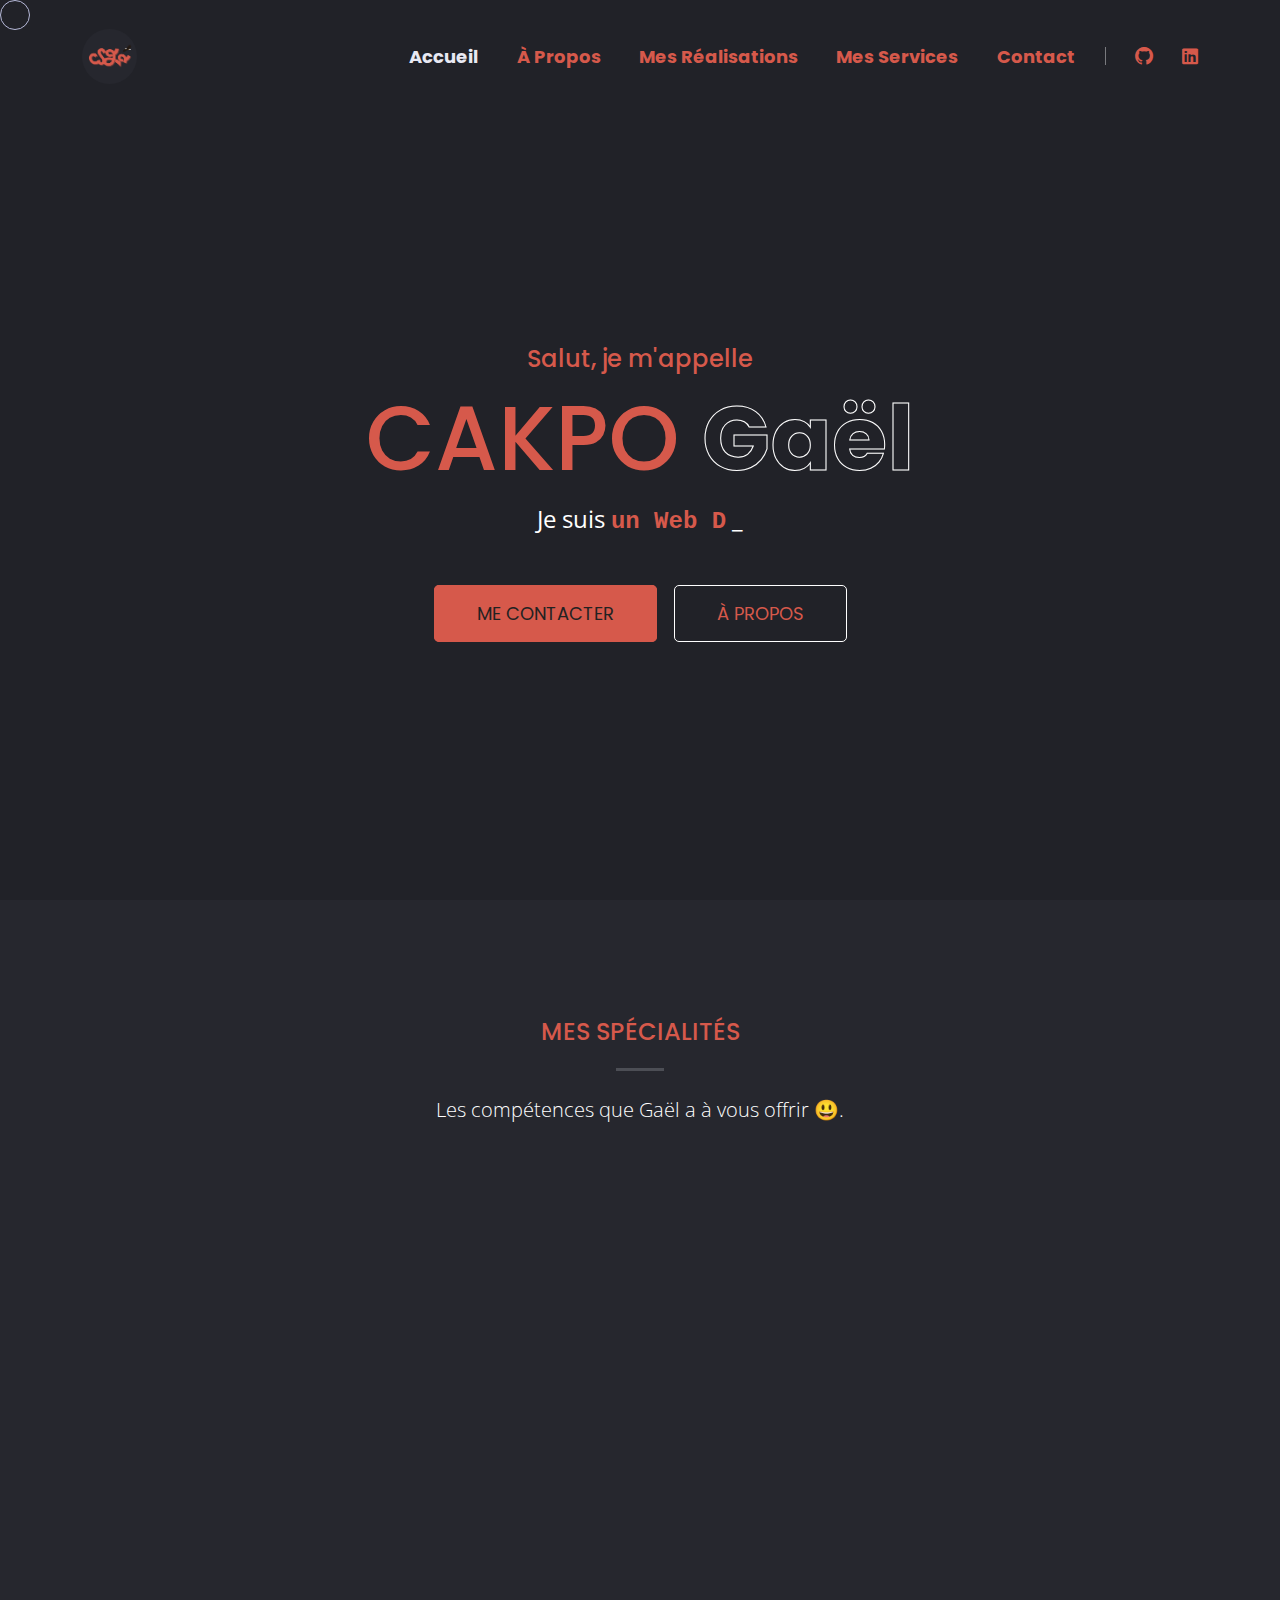
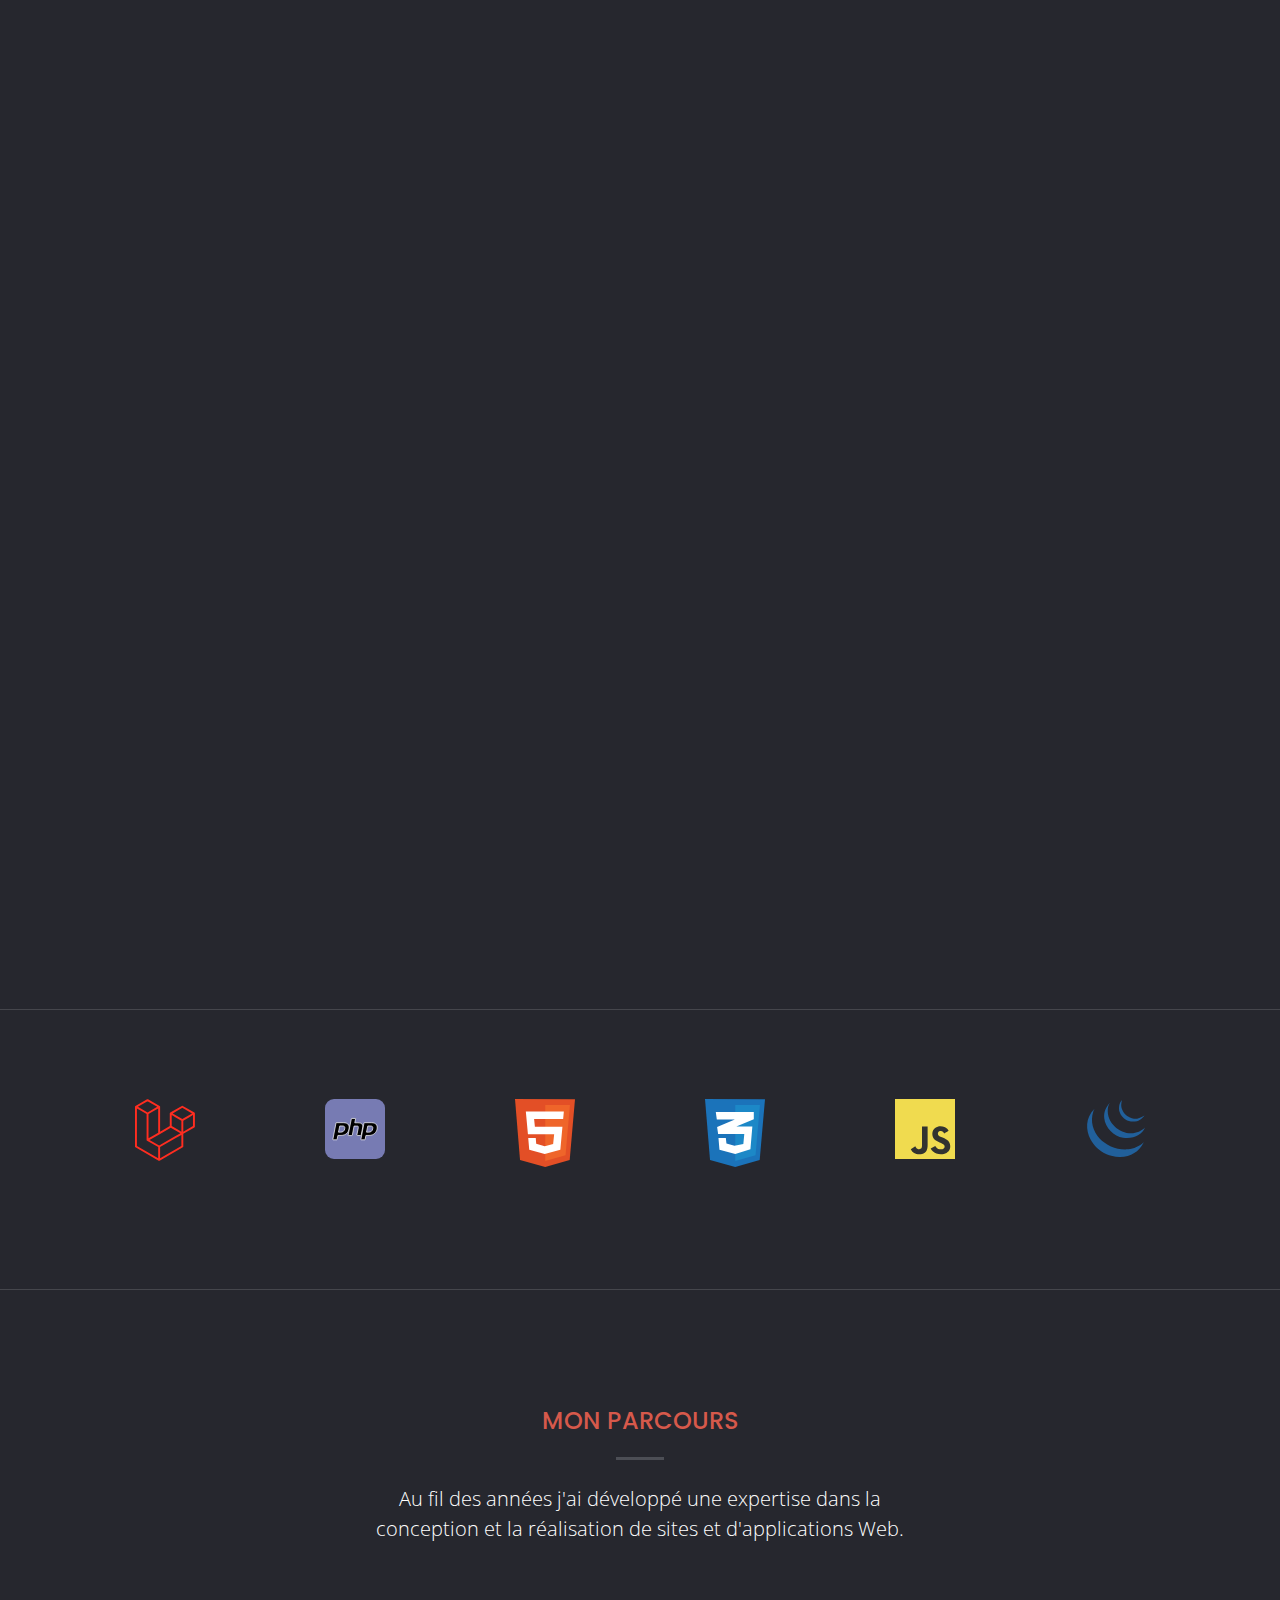
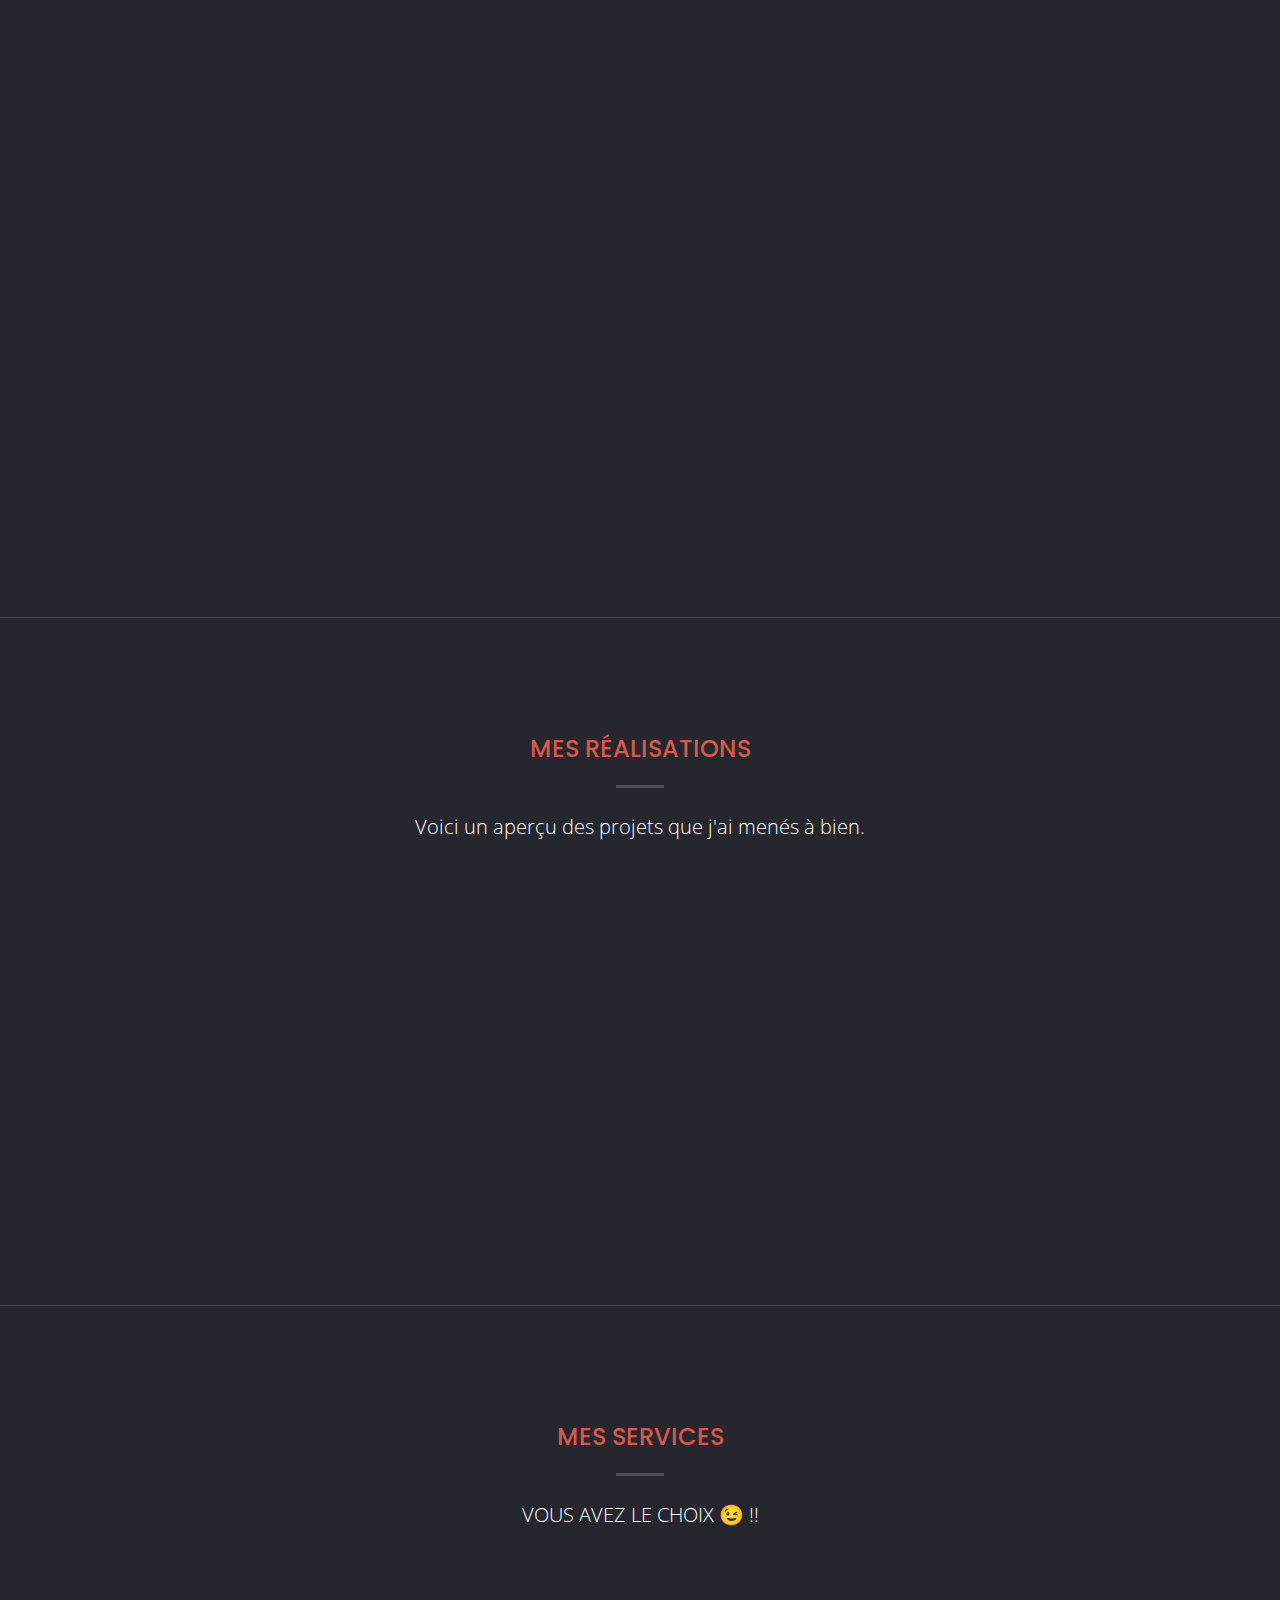
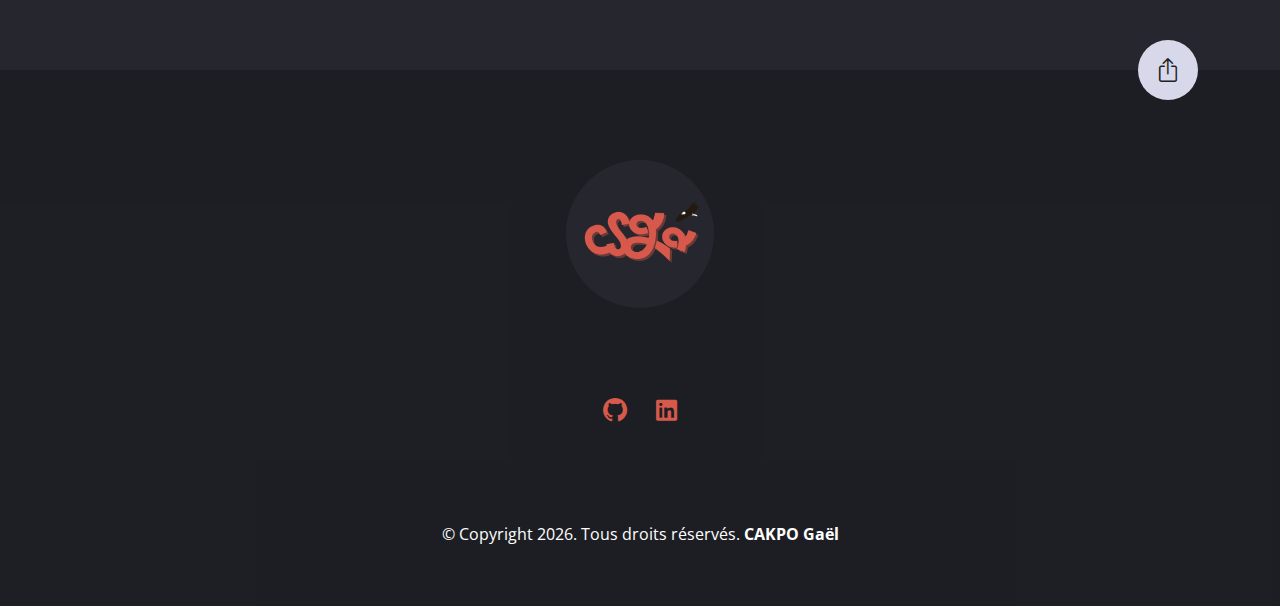
==== index.html @ f098b28a "maj index" ====
<!DOCTYPE html>
<html lang="fr">

<head>
	<!-- Meta -->
	<meta charset="utf-8">
	<meta name="viewport" content="width=device-width, initial-scale=1">
	<meta name="description" content=" Découvrez le portfolio de Cakpo Gael, développeur web passionné et
	    expérimenté. Explorez mes projets, compétences et solutions en développement web. ">
	<meta name="keywords" content=" développeur web Bénin, portfolio, projets web, compétences en développement,
	    Cakpo Gael, HTML, CSS, JavaScript, PHP, Laravel, développement web, développement
	    backend, solutions web">
	<!--   *******  og ******** -->
	<meta property=" og:title" content="Portfolio de Cakpo Gael - Développeur Web et Entrepreneur" />
	<meta property="og:description"
		content="Découvrez le portfolio de Cakpo Gael, développeur web passionné et expérimenté. Explorez mes projets, compétences et expériences pour voir 
		comment je peux apporter des solutions créatives et efficaces à vos besoins en développement web." />
	<meta property="og:image" content="/assets/img/mypicture/marius.png" />
	<meta property="og:type" content="website" />
	<meta property="og:site_name" content="CAKPO Gaël Portfolio" />
	<meta property="og:url" content="/" />
	<meta property="og:image:width" content="1200" />
	<meta property="og:image:height" content="630" />
	<meta property="og:image:alt" content="Portfolio de Cakpo Gael - Développeur Web" />
	<meta property="og:locale" content="fr-FR" />
	<!--   ******* end og ******** -->
	<!-- Favicon -->
	<link rel="shortcut icon" href="image/favicon1.png" type="image/x-icon">
	<link rel="icon" href="image/favicon1.ico" type="image/x-icon">

	<!-- Icons -->
	<link rel="stylesheet" type="text/css" href="css/pe-icon-7-stroke.css">
	<link rel="stylesheet" type="text/css" href="css/pe-helper.css">
	<link rel="stylesheet" href="css/bootstrap-icons.css">
	<link rel="stylesheet" type="text/css" href="css/all.min.css">

	<!-- Fonts -->
	<link rel="preconnect" href="https://fonts.googleapis.com/">
	<link rel="preconnect" href="https://fonts.gstatic.com/" crossorigin>
	<link
		href="https://fonts.googleapis.com/css2?family=Open+Sans:ital,wght@0,400;0,700;1,400;1,700&amp;family=Poppins:wght@700;900&amp;display=swap"
		rel="stylesheet">

	<!-- CSS -->
	<link href="css/bootstrap.min.css" rel="stylesheet">
	<link rel="stylesheet" href="css/swiper-bundle.min.css">
	<link rel="stylesheet" href="css/leaflet.css">
	<link rel="stylesheet" href="css/aos.css">
	<link rel="stylesheet" type="text/css" href="css/style.css">

	<title>CAKPO Gael | Personal Portfolio </title>
</head>

<body data-bs-spy="scroll" data-bs-target="#site-navbar" class="home-minimal dark-mode">

	<!-- PRE LOADER -->
	<div class="preloader js-preloader flex-center">
		<div class="dots">
			<div class="dot"></div>
			<div class="dot"></div>
			<div class="dot"></div>
		</div>
	</div>

	<!-- SITE HEADER -->
	<header class="site-header" id="site-header">
		<nav class="navbar navbar-expand-xl" id="site-navbar">
			<div class="container">
				<a class="navbar-brand" href="index.html"><img class="img-fluid rounded-circle" width="55px" height="55px" src="image/CS GA.png"
						alt="logo"></a>
				<button class="navbar-toggler" type="button" data-bs-toggle="collapse"
					data-bs-target="#navbarSupportedContent" aria-controls="navbarSupportedContent"
					aria-expanded="false" aria-label="Toggle navigation">
					<span class="navbar-toggler-icon"><i class="bi bi-list"></i></span>
				</button>
				<div class="collapse navbar-collapse" id="navbarSupportedContent">
					<ul class="navbar-nav ms-auto mb-lg-0">
						<li class="nav-item">
							<a class="nav-link active" aria-current="page" href="#site-header">Accueil</a>
						</li>
						<li class="nav-item">
							<a class="nav-link" href="#about-section">À propos</a>
						</li>
						<li class="nav-item">
							<a class="nav-link" href="#portfolio-section">Mes Réalisations</a>
						</li>
						<li class="nav-item">
							<a class="nav-link" href="#service-section">Mes Services</a>
						</li>
						<li class="nav-item">
							<a class="nav-link" href="#contact-section">Contact</a>
						</li>
					</ul> <!-- .navbar-nav -->
					<ul class="nav-social list-inline">
						<li class="list-inline-item"><a href="https://github.com/kinglogz130400"><i class="bi bi-github"></i></a></li> 
						<li class="list-inline-item"><a href="https://www.linkedin.com/in/gael-cakpo"><i class="fab fa-linkedin"></i></a></li>
					</ul> <!-- .hero-social -->
				</div> <!-- .collapse -->
			</div> <!-- .container -->
		</nav> <!-- .navbar -->

	</header> <!-- .site-header -->

	<!-- HERO AREA -->
	<section class="hero-area" id="hero-area">
		<div class="container">
			<div class="hero-content d-flex justify-content-center">
				<div class="row d-flex align-items-center justify-content-center">

					<div class="col-xl-10 content-block">
						<h1 class="hero-head"><small>Salut, je m'appelle</small>CAKPO <strong>Gaël</strong></h1>
						<p>
							Je suis
							<span class="typer font-monospace" id="main" data-words="un Web Developpeur polyvalent, axé Backend"
								data-delay="100" data-deleteDelay="1000"></span>
							<span class="cursor" data-owner="main"></span>
						</p>
						<div class="link-group">
							<a class="btn-main" href="#contact-section">Me contacter</a>
							<a class="btn-ghost" href="#about-section">À propos</a>
						</div> <!-- .link-group -->
					</div> <!-- .content-block -->

				</div> <!-- .row -->
			</div> <!-- .hero-content -->
		</div> <!-- .container -->
	</section> <!-- .hero-area -->

	<!-- INTRO SECTION -->
	<section class="intro-section section-block">
		<div class="container">
			<div class="section-title">
				<h2>Mes spécialités</h2>
				<p class="lead">
					Les compétences que Gaël a à vous offrir 😃.
				</p>
			</div><!-- .section-title -->
			<div class="row">
				<div class="col-xl-4 col-lg-6" data-aos="fade-up">
					<div class="item-wrapper">
						<div class="icon-box"> <i class="fab fa-php"></i> <i class="fab fa-laravel"></i></div>
						<div class="content-wrapper">

							<p>
								Je possède une expertise dans la mise en place d'API REST
								 et d'autres fonctionnalités back-end essentielles,
								  garantissant une performance optimale et une intégration 
								  harmonieuse.
							</p>
						</div> <!-- .content-wrapper -->
					</div> <!-- .item-wrapper -->
				</div>
				<div class="col-xl-4 col-lg-6" data-aos="fade-up" data-aos-delay="300" data-aos-duration="1200">
					<div class="item-wrapper">
						<div class="icon-box"><i class="fab fa-html5"></i> <i class="fab fa-css3"></i> </div>
						<div class="content-wrapper">
							<p>
								Je conçois et intègre des interfaces utilisateur de qualité, 
								assurant une expérience visuelle exceptionnelle pour chaque projet.
							</p>
						</div> <!-- .content-wrapper -->
					</div> <!-- .item-wrapper -->
				</div>
				<div class="col-xl-4 col-lg-6" data-aos="fade-up" data-aos-delay="600" data-aos-duration="1200">
					<div class="item-wrapper">
						<div class="icon-box"><i class="bi bi-code-slash"></i><i
							class="pe-7s-science"></i></div>
						<div class="content-wrapper">
							<p>
								Grâce à ma maîtrise de la Merise et l'élaboration de diagrammes UML, je conçois des modèles précis
								  adaptés aux exigences métiers et techniques.
							</p>
						</div> <!-- .content-wrapper -->
					</div> <!-- .item-wrapper -->
				</div>
			</div> <!-- .row -->
		</div> <!-- .container -->

	</section> <!-- .intro-section -->


	<!-- ABOUT SECTION -->
	<section class="about-section section-block section-sep" id="about-section" data-aos="fade-up">
		<div class="container">
			<div class="row">
				<div class="col-xl-6 image-block" data-aos="fade-right" data-aos-delay="200" data-aos-duration="2000">
					<div class="img-wrapper about-img-wrap" data-tilt data-tilt-max="10">
						<img class="about-img-1 img-fluid" src="image/about-image-2.png"  alt="about image">
					</div>
				</div>
				<div class="col-xl-6 content-block" data-aos="fade-right" data-aos-delay="400" data-aos-duration="2000">
					<h2><span>Sur moi</span>Développeur Web Fullstack axé Back-end </h2>
					<p>
						Je m'appelle <strong> CAKPO Salomon Gaël Adechina </strong> , développeur <strong>Web Fullstack</strong> âgé de 24 ans avec une spécialisation en
						 backend. Je suis plongé dans l'univers du développement depuis 2019. De nationalité
						  béninoise, j'ai de solides bases en développement web et maîtrise la réalisation 
						  de sites et d'applications web, de la conception jusqu'à la mise en production.  
					</p>
					<p>
						En 2021, je me suis lancé dans l'autodidaxie et la recherche indépendante tout
						    en poursuivant des études professionnalisantes. En 2022, j'ai brillamment obtenu ma 
							<strong>licence professionnelle en Réseau et Génie logiciel</strong> et réussi l'examen du diplôme 
							de licence nationale.
					</p>
					<div class="personal-details row">
					</div> <!-- .personal-details -->
					<a class="btn-main" href="cv/nouveau CV 2024 - détailler.pdf" download=""> Mon CV 📃</a>
				</div>
			</div> <!-- .row -->
		</div> <!-- .container -->
	</section> <!-- .about-section -->

		<!-- LOGO SECTION -->
		<section class="partner-section section-sep" id="partner-section">
			<div class="container">
	
				<div class="section-title dark visually-hidden">
					<h2>Technologie</h2>
				</div><!-- .section-title -->
	
				<div class="partnerCarousel">
					<div class="swiper-wrapper">
						<div class="swiper-slide">
							<div class="image-wrapper">
								<img src="image/partner/laravel.svg" width="60px" alt="logo 01">
							</div> <!-- .image-wrapper -->
						</div><!-- .swiper-slide -->
						<div class="swiper-slide">
							<div class="image-wrapper">
								<img src="image/partner/php.svg" width="60px" alt="logo 02">
							</div> <!-- .image-wrapper -->
						</div><!-- .swiper-slide -->
						<div class="swiper-slide">
							<div class="image-wrapper">
								<img src="image/partner/html.svg" width="60px" alt="logo 03">
							</div> <!-- .image-wrapper -->
						</div><!-- .swiper-slide -->
						<div class="swiper-slide">
							<div class="image-wrapper">
								<img src="image/partner/css.svg" width="60px" alt="logo 04">
							</div> <!-- .image-wrapper -->
						</div><!-- .swiper-slide -->
						<div class="swiper-slide">
							<div class="image-wrapper">
								<img src="image/partner/javascript.svg" width="60px" alt="logo 05">
							</div> <!-- .image-wrapper -->
						</div><!-- .swiper-slide -->
						<div class="swiper-slide">
							<div class="image-wrapper">
								<img src="image/partner/jquery.svg" width="60px" alt="logo 06">
							</div> <!-- .image-wrapper -->
						</div><!-- .swiper-slide -->
						<div class="swiper-slide">
							<div class="image-wrapper">
								<img src="image/partner/react.svg" width="60px" alt="logo 07">
							</div> <!-- .image-wrapper -->
						</div><!-- .swiper-slide -->
						<div class="swiper-slide">
							<div class="image-wrapper">
								<img src="image/partner/vitejs.svg" width="60px" alt="logo 14">
							</div> <!-- .image-wrapper -->
						</div><!-- .swiper-slide -->
						<div class="swiper-slide">
							<div class="image-wrapper">
								<img src="image/partner/npm.svg" width="60px" alt="logo 08">
							</div> <!-- .image-wrapper -->
						</div><!-- .swiper-slide -->
						<div class="swiper-slide">
							<div class="image-wrapper">
								<img src="image/partner/sass.svg" width="60px" alt="logo 09">
							</div> <!-- .image-wrapper -->
						</div><!-- .swiper-slide -->
						<div class="swiper-slide">
							<div class="image-wrapper">
								<img src="image/partner/mysql.svg" width="100px" alt="logo 10">
							</div> <!-- .image-wrapper -->
						</div><!-- .swiper-slide -->
						<div class="swiper-slide">
							<div class="image-wrapper">
								<img src="image/partner/bootstrap.svg" width="60px" alt="logo 11">
							</div> <!-- .image-wrapper -->
						</div><!-- .swiper-slide -->
						<div class="swiper-slide">
							<div class="image-wrapper">
								<img src="image/partner/git.svg" width="70px" alt="logo 12">
							</div> <!-- .image-wrapper -->
						</div><!-- .swiper-slide -->
						<div class="swiper-slide">
							<div class="image-wrapper">
								<img src="image/partner/wordpress.svg" width="60px" alt="logo 13">
							</div> <!-- .image-wrapper -->
						</div><!-- .swiper-slide -->
					</div> <!-- .swiper-wrapper -->
				</div> <!-- .partnerCarousel -->
			</div> <!-- .container -->
		</section> <!-- .partner section -->

	<!-- RESUME SECTION -->
	<section class="resume-section section-block section-sep" id="resume-section">
		<div class="container">
			<div class="section-title">
				<h2>Mon Parcours</h2>
				<p class="lead">
					Au fil des années j'ai développé une expertise dans la conception et la 
					réalisation de sites et d'applications Web. 
				</p>
			</div><!-- .section-title -->
			<div class="row">
				<div class="col-lg-6 education-block" data-aos="fade-right" data-aos-duration="">
					
					<ul>
						<li class="d-flex align-items-start">
							<div class="icon-block">
								<div class="icon-box"><i class="fab fa-connectdevelop"></i></div>
							</div>
							<div class="content-wrapper">
								<h4>2019-2020 </h4>
								<p>
									Depuis 2019, je me passionne pour le développement web.
								    En plongeant tôt dans l'apprentissage des technologies modernes, 
									j'ai rapidement acquis les compétences essentielles pour exceller.
								</p>
							</div>

						</li>
						<li class="d-flex align-items-start">
							<div class="icon-block">
								<div class="icon-box"><i class="fab fa-connectdevelop"></i></div>
							</div>
							<div class="content-wrapper">
								<h4>2021 </h4>
								<p>
									En 2021, j’ai franchi un cap en tant qu’indépendant, tout en continuant mes études 
									en Génie logiciel ce qui m’a permis de diversifier mes projets. Ma maîtrise de React.js 
									en front-end et de Laravel en back-end, ainsi que mon expertise en
								     PHP, me permettent de créer des solutions web robustes et performantes.
								</p>
							</div>

						</li>

					</ul>
				</div>
				<div class="col-lg-6 education-block" data-aos="fade-right" data-aos-duration="1500"
					data-aos-delay="400">
					<ul>
						<li class="d-flex align-items-start">
							<div class="icon-block">
								<div class="icon-box"><i class="fab fa-connectdevelop"></i></div>
							</div>
							<div class="content-wrapper">
								<h4>2022 </h4>
								<h5>Diplôme en Réseaux & Génie logiciel</h5>
								<p>
									En 2022, tout en poursuivant mon apprentissage en autodidacte, 
									j'ai brillamment obtenu ma licence professionnelle en Réseau et
									Génie Logiciel, ainsi que mon diplôme de licence nationale.
								</p>
							</div>

						</li>
						<li class="d-flex align-items-start">
							<div class="icon-block">
								<div class="icon-box"><i class="fab fa-connectdevelop"></i></div>
							</div>
							<div class="content-wrapper">
								<h4>2022-2024</h4>
								<h5>Web Full Stack Developpeur </h5>
								<p>
									De 2022 à 2024, j'ai affiné mes connaissances surtout en back-end grâce à une
									veille technologique constante, tout en gagnant en expérience
									professionnelle avec le développement de sites et d'applications
									web robustes, sécurisés et fiables.
								</p>
							</div>
						</li>

					</ul>
				</div>
			</div> <!-- .row -->
		</div> <!-- .container -->
	</section> <!-- .resume-section -->

	<!-- SKILL SECTION -->
	<section class="" id="skill-section">
	</section> <!-- .skill-section -->

	<!-- PORTFOLIO SECTION -->
	<section class="portfolio-section section-block section-sep" id="portfolio-section">
		<div class="container">
			<div class="section-title">
				<h2>Mes réalisations</h2>
				<p class="lead">
					Voici un aperçu des projets que j'ai menés à bien.
				</p>
			</div><!-- .section-title -->
			<div class="button-group filter-button-group">
				<!-- <button class="active" data-filter="*">Tous</button>
				<button class="" data-filter=".programming">Programming</button>
				<button class="" data-filter=".development">Development</button>
				<button class="" data-filter=".design">Design</button>
				<button class="" data-filter=".application">Application</button> -->
			</div>
			<div class="row grid" data-aos="fade-up" data-aos-duration="2000">
				<div class="col-lg-4 col-md-6 grid-item programming">
					<div class="box">
						<img src="image/portfolio/e_salaire.png" alt="portfolio image">
						<div class="box-content">
							<span class="category">React Js , Laravel, Bootstrap, Vanilla js </span>
							<h3 class="title">Logiciel de gestion de...</h3>
						</div>
						<div class="icon-box"><a href="#" data-bs-toggle="modal" data-bs-target="#portfolioModal6"><i
									class="bi bi-plus-lg"></i></a></div>

						<!-- Modal -->
						<div class="modal fade" id="portfolioModal6" tabindex="-1" aria-labelledby="portfolioModal6"
							aria-hidden="true">
							<div class="modal-dialog modal-dialog-scrollable modal-dialog-centered modal-xl">
								<div class="modal-content">

									<div class="modal-body">
										<button type="button" class="btn-close" data-bs-dismiss="modal"
											aria-label="Close"><i class="bi bi-x"></i></button>
										<div class="row item-content">
											<div class="col-xl-12">
												<img src="image/portfolio/e_salaire.png" alt="portfolio image">
											</div>
											<div class="col-xl-8">
												<div class="content-wrapper">
													<h2 class="item-title">Application Web E-Salaire </h2>
													<p>
														J'ai conçu et développé l'application web E- Salaire, dédiée à la gestion des employés et de leurs salaires. Cette
														solution complète propose plusieurs fonctionnalités essentielles pour une gestion efficace et automatisée des ressources
														humaines, notamment :
														
														<p>- Gestion des employés : Inscription et enregistrement des nouveaux employés directement dans la base de données.</p> 

														<p>- Paiement en masse : Automatisation du processus de paiement des salaires pour plusieurs employés en une seule opération.</p>

														<p>- Génération de documents : Création automatique de fichiers Excel pour le suivi des paiements et de factures au format
															PDF pour une traçabilité optimale.</p>
														
													</p>
													<p>
														Ce projet a permis de rationaliser les processus administratifs liés à la gestion des salaires tout en améliorant
														l'efficacité et la précision des opérations.
													</p>
												</div>
											</div>
											<div class="col-xl-4">
												<div class="meta-wrapper">
													<ul class="item-meta">
														<li>
															<h4> Outils :</h4>
															<p>React Js , Laravel, Bootstrap, Vanilla Js</p>
														</li>
													</ul>
												</div> <!-- .meta-wrapper -->
											</div>
										</div> <!-- .row -->
									</div>

								</div>
							</div>
						</div>
					</div>
				</div>
				<div class="col-lg-4 col-md-6 grid-item development application">
					<div class="box">
						<img src="image/portfolio/afrofrench9ja.png" alt="portfolio image">
						<div class="box-content">
							<span class="category"><h6>Laravel, javascript, jQuery Bootstrap</h6></span>
							<h3 class="title">Blog Musical fait sur mesure pour...</h3>
						</div>


						<div class="icon-box"><a href="#" data-bs-toggle="modal" data-bs-target="#portfolioModal5"><i
									class="bi bi-plus-lg"></i></a></div>

						<!-- Modal -->
						<div class="modal fade" id="portfolioModal5" tabindex="-1" aria-labelledby="portfolioModal5"
							aria-hidden="true">
							<div class="modal-dialog modal-dialog-scrollable modal-dialog-centered modal-xl">
								<div class="modal-content">

									<div class="modal-body">
										<button type="button" class="btn-close" data-bs-dismiss="modal"
											aria-label="Close"><i class="bi bi-x"></i></button>
										<div class="row item-content">
											<div class="col-xl-12">
												<img src="image/portfolio/afrofrench9ja.png" alt="portfolio image">
											</div>
											<div class="col-xl-8">
												<div class="content-wrapper">
													<h2 class="item-title">Développement du Site Web pour Afrofrench9ja</h2>
													<p>
														J'ai conçu et développé un blog sur mesure pour Afrofrench9ja, un site d'actualité dédié à la promotion de la musique
														africaine, en particulier l'Afrobeats. Ce blog informatif a été pensé pour offrir une expérience utilisateur optimale et
														inclut trois types de profils d'utilisation :
														
														<p>- Administrateur principal : Gestion complète du site, contrôle des utilisateurs, et modération du contenu publié.</p>
														<p>- Blogueurs : Rédaction d'articles via un éditeur de texte riche et dynamique, avec des options avancées pour
															personnaliser le contenu (styles de texte, polices, etc.).</p>
														<p>- Utilisateurs simples : Consultation des articles et interaction avec le contenu, comme les commentaires et les partages.</p>
														
														<p>Le blog intègre une solide configuration des rôles et permissions, assurant une gestion sécurisée et efficace des
															différentes catégories d'utilisateurs. La fonctionnalité de rédaction d’articles a été optimisée avec un éditeur
															dynamique qui permet aux blogueurs de créer et de personnaliser leurs contenus facilement, avec des outils similaires à
															ceux d'un traitement de texte.</p>
														
														
													</p>
													<p>
														Ce projet a permis de mettre en valeur la richesse de l'Afrobeats et de renforcer la présence numérique d’Afrofrench9ja
														tout en proposant un espace professionnel pour la création et le partage d'actualités musicales.
													</p>
												</div>
											</div>
											<div class="col-xl-4">
												<div class="meta-wrapper">
													<ul class="item-meta">
														<li>
															<h4> Outils :</h4>
															<p>Laravel, javascript, jQuery, Bootstrap, Html, Css, Blade</p>
														</li>
													</ul>
												</div> <!-- .meta-wrapper -->
											</div>
										</div> <!-- .row -->
									</div>

								</div>
							</div>
						</div>
					</div>
				</div>
				<div class="col-lg-4 col-md-6 grid-item application programming design">
					<div class="box">
						<img src="image/portfolio/premuim_fad.png" alt="portfolio image">
						<div class="box-content">
							<span class="category"><h6>html, css, javascript, Bootstrap, Vanilla JS, php</h6></span>
							<h3 class="title">Site Web vitrine pour...</h3>
						</div>
						<div class="icon-box"><a href="#" data-bs-toggle="modal" data-bs-target="#portfolioModal4"><i
									class="bi bi-plus-lg"></i></a></div>

						<!-- Modal -->
						<div class="modal fade" id="portfolioModal4" tabindex="-1" aria-labelledby="portfolioModal4"
							aria-hidden="true">
							<div class="modal-dialog modal-dialog-scrollable modal-dialog-centered modal-xl">
								<div class="modal-content">

									<div class="modal-body">
										<button type="button" class="btn-close" data-bs-dismiss="modal"
											aria-label="Close"><i class="bi bi-x"></i></button>
										<div class="row item-content">
											<div class="col-xl-12">
												<img src="image/portfolio/premuim_fad.png" alt="portfolio image">
											</div>
											<div class="col-xl-8">
												<div class="content-wrapper">
													<h2 class="item-title">Développement du Site Web pour Premium FAD</h2>
													<p>

														J'ai conçu et développé le site web pour Premium FAD, une société spécialisée dans la vente de machines agroalimentaires
														et de vêtements importés directement de Chine. Ce site a été pensé pour mettre en valeur les services proposés par
														l’entreprise, en offrant une expérience utilisateur fluide et intuitive.
													</p>
													<p>
														Il présente les différents produits et équipements disponibles, les détails des prestations, et facilite la mise en
														relation avec les clients grâce à une section de contact optimisée. Ce projet m'a permis de mobiliser mes compétences en
														design et développement web, en mettant l'accent sur une interface moderne, responsive, et adaptée aux besoins
														spécifiques de la société.
													</p>
												</div>
											</div>
											<div class="col-xl-4">
												<div class="meta-wrapper">
													<ul class="item-meta">
														<li>
															<h4> Outils :</h4>
															<p> Html, Css, Javascript, Bootstrap, Vanilla JS, Php</p>
														</li>
													</ul>
												</div> <!-- .meta-wrapper -->
											</div>
										</div> <!-- .row -->
									</div>

								</div>
							</div>
						</div>
					</div>
				</div>
			</div> <!-- .row -->
		</div> <!-- .container -->
	</section> <!-- .portfolio-section -->

	<!-- SERVICE SECTION -->
	<section class="service-section section-block section-sep" id="service-section">
		<div class="container">
			<div class="section-title">
				<h2>Mes services</h2>
				<p class="lead">
					VOUS AVEZ LE CHOIX 😉 !!
				</p>
			</div><!-- .section-title -->
			<div class="row">
				<div class="col-xl-4 col-lg-6" data-aos="fade-up">
					<div class="content-wrapper service-tilt" data-tilt data-tilt-max="15">
						<div class="icon-box"><i class="pe-7s-monitor"></i></div>
						<h3>Application Web</h3>
						<p>
							Je vous propose mes services pour la conception et le développement
							 d'applications web sur mesure, adaptées à vos besoins spécifiques, 
							 alliant performance, fiabilité et expérience utilisateur optimisée."
						</p>
					</div>
				</div>
				<div class="col-xl-4 col-lg-6" data-aos="fade-up" data-aos-delay="200">
					<div class="content-wrapper service-tilt" data-tilt data-tilt-max="15">
						<div class="icon-box"><i class="bi bi-window-sidebar"></i></div>
						<h3>Réalisations et intégrations d'Api</h3>
						<p>
							Je vous propose mes services pour la conception et l'intégration d'API
							 performantes et sécurisées, adaptées à vos besoins spécifiques,
							  afin d'améliorer l'interopérabilité de vos systèmes.
						</p>
					</div>
				</div>
				<div class="col-xl-4 col-lg-6" data-aos="fade-up" data-aos-delay="400">
					<div class="content-wrapper service-tilt" data-tilt data-tilt-max="15">
						<div class="icon-box"><i class="pe-7s-display2"></i></div>
						<h3>Web Development</h3>
						<p>
							Besoin d'un site web vitrine ou d'une solution statique ?
							 Je vous accompagne de la conception à la mise en ligne,
							  avec la possibilité d'utiliser des CMS pour des sites
							   modulables et gérables par vous-même.
						</p>
					</div>
				</div>
			</div><!-- .row -->
		</div> <!-- .container -->
	</section> <!-- .service-section -->



	<!-- CONTACT SECTION -->
	<section class="contact-section section-block section-sep" id="contact-section">
		<div class="container">
			<div class="section-title">
				<h2>Contact </h2>
			</div><!-- .section-title -->

			<div class="row contact-options">
				<div class="col-lg-4 d-flex justify-content-xxl-center align-items-xl-center" data-aos="fade-down"
					data-aos-duration="1000">
					<div class="icon-box"><i class="pe-7s-map-marker"></i></div>
					<div class="content-wrapper">
						<h4>Adresse</h4>
						<address>Bénin, Cotonou</address>
					</div>
				</div>
				<div class="col-lg-4 d-flex justify-content-xxl-center align-items-xl-center" data-aos="fade-down"
					data-aos-duration="1000" data-aos-delay="200">
					<div class="icon-box"><i class="pe-7s-call"></i></div>
					<div class="content-wrapper">
						<h4>Téléphone</h4>
						<a href="tel:+2290164342785">+229 01 6434 2785</a>
					</div>
				</div>
				<div class="col-lg-4 d-flex justify-content-xxl-center align-items-xl-center" data-aos="fade-down"
					data-aos-duration="1000" data-aos-delay="400">
					<div class="icon-box"><i class="pe-7s-mail"></i></div>
					<div class="content-wrapper">
						<h4>Email</h4>
						<a href="mailto:cakpogael@gmail.com">cakpogael@gmail.com</a>
					</div>
				</div>
			</div> <!-- .row -->

			<div class="row">
				<div class="col-lg-6" data-aos="fade-right" data-aos-duration="1000" data-aos-delay="600">
					<div class="" id="mapwrapper">

					</div>
				</div>
				<div class="col-lg-12 form-block" data-aos="fade-right" data-aos-duration="1000" data-aos-delay="600">
					<h3>Écrivez-moi un message</h3>
					<div class="form-message">
						<p></p>
					</div>
					<form target="_blank" class="row g-3" id="" action="https://formsubmit.co/69d54ff0e9a8104bfe6a68fe60ac654c" method="POST">

						<input type="hidden" name="_template" value="table">
						<input type="hidden" name="_next" value="http://127.0.0.1:5500/index.html#contact-section">
						<div class="col-md-6">
							<div class="input-group mb-3">
								<label for="inputName" class="form-label visually-hidden">Nom</label>
								<input type="text" class="form-control"  placeholder="Nom *"
									name="Nom" required>
							</div>
						</div>
						<div class="col-md-6">
							<div class="input-group mb-3">
								<label for="inputEmail" class="form-label visually-hidden">E-mail</label>
								<input type="email" class="form-control" name="Email"
									placeholder="Email *" required>
							</div>
						</div>
						<div class="col-md-12">
							<div class="input-group mb-3">
								<label for="inputSubject" class="form-label visually-hidden">Sujet</label>
								<input type="text" class="form-control" name="Sujet"
									placeholder="Sujet *" required>
							</div>
						</div>
						<div class="col-md-12">
							<label for="inputMessage" class="form-label visually-hidden">Message</label>
							<textarea class="form-control mb-3" name="Message"
								placeholder="Message *" required></textarea>
							<button type="submit" class="btn btn-main">Envoyer un message</button>
						</div>
					</form> <!-- .row -->
				</div>
			</div> <!-- .row -->
		</div> <!-- .container -->
	</section> <!-- .contact-section -->

	<!-- SITE FOOTER -->
	<footer class="site-footer" id="site-footer">
		<div class="container">
			<div class="row align-items-center justify-content-center">
				<div class="col-lg-6 text-center branding-block">
					<a class="footer-brand" href="index.html"><img class="rounded-circle" width="50px" src="image/CS GA.png" alt="logo"></a>

					<ul class="list-inline footer-social">
						<li class="list-inline-item"><a href="https://github.com/kinglogz130400"><i class="bi bi-github"></i></a></li> 
						<li class="list-inline-item"><a href="https://www.linkedin.com/in/gael-cakpo"><i class="fab fa-linkedin"></i></a></li>
					</ul>
				</div>

			</div> <!-- .row -->
			<div class="back-to-top"><a href="#site-header"><i class="bi bi-box-arrow-up"></i></a></div>
			<div class="row footer-bottom">
				<div class="col-md-12 text-center">
					<p>&copy; Copyright <span id="year"></span>. Tous droits réservés. <strong>CAKPO Gaël</strong></p>
				</div>
				<script>
					// JavaScript
					// Insère l'année actuelle dans le footer automatiquement
					document.getElementById("year").textContent = new Date().getFullYear();
				  </script>
			</div> <!-- .footer-bottom -->
		</div> <!-- .container -->
	</footer> <!-- .site-footer -->

	<script src="js/jquery.js"></script>
	<script src="js/popper.min.js"></script>
	<script src="js/bootstrap.min.js"></script>
	<script src="js/imagesloaded.pkgd.min.js"></script>
	<script src="js/isotope.pkgd.min.js"></script>
	<script src="js/swiper-bundle.min.js"></script>
	<script src="js/leaflet.js"></script>
	<script src="js/jquery.waypoints.min.js"></script>
	<script src="js/jquery.counterup.min.js"></script>
	<script src="js/aos.js"></script>
	<script src="js/jquery.preloadinator.min.js"></script>
	<script src="js/vanilla-tilt.min.js"></script>
	<script src="js/typer.js"></script>
	<script src="js/magicmouse.js"></script>
	<script src="js/script.js"></script>

	<script type="application/ld+json">
		{
		  "@context": "https://schema.org",
		  "@type": "Organization",
		  "name": "Gael CAKPO",
		  "url": "",
		  "logo": "",
		  "foundingDate": "2022",
		  "founders": [
			  {
				"@type": "Person",
				"name": "CAKPO Salomon Gael Adechina"
			  }
		   ],
		  "contactPoint": {
			"@type": "ContactPoint",
			"telephone": "+2290164342785",
			"contactType": "customer service"
		  },
		  "sameAs": [
			""
		  ]
		}
	  </script>

</body>

</html>
---- css/pe-icon-7-stroke.css ----
@font-face {
	font-family: 'Pe-icon-7-stroke';
	src:url('../fonts/Pe-icon-7-strokebb1d.eot?d7yf1v');
	src:url('../fonts/Pe-icon-7-stroked41d.eot?#iefixd7yf1v') format('embedded-opentype'),
		url('../fonts/Pe-icon-7-strokebb1d.woff?d7yf1v') format('woff'),
		url('../fonts/Pe-icon-7-strokebb1d.ttf?d7yf1v') format('truetype'),
		url('../fonts/Pe-icon-7-strokebb1d.svg?d7yf1v#Pe-icon-7-stroke') format('svg');
	font-weight: normal;
	font-style: normal;
}

[class^="pe-7s-"], [class*=" pe-7s-"] {
	display: inline-block;
	font-family: 'Pe-icon-7-stroke';
	speak: none;
	font-style: normal;
	font-weight: normal;
	font-variant: normal;
	text-transform: none;
	line-height: 1;

	/* Better Font Rendering =========== */
	-webkit-font-smoothing: antialiased;
	-moz-osx-font-smoothing: grayscale;
}

.pe-7s-album:before {
	content: "\e6aa";
}
.pe-7s-arc:before {
	content: "\e6ab";
}
.pe-7s-back-2:before {
	content: "\e6ac";
}
.pe-7s-bandaid:before {
	content: "\e6ad";
}
.pe-7s-car:before {
	content: "\e6ae";
}
.pe-7s-diamond:before {
	content: "\e6af";
}
.pe-7s-door-lock:before {
	content: "\e6b0";
}
.pe-7s-eyedropper:before {
	content: "\e6b1";
}
.pe-7s-female:before {
	content: "\e6b2";
}
.pe-7s-gym:before {
	content: "\e6b3";
}
.pe-7s-hammer:before {
	content: "\e6b4";
}
.pe-7s-headphones:before {
	content: "\e6b5";
}
.pe-7s-helm:before {
	content: "\e6b6";
}
.pe-7s-hourglass:before {
	content: "\e6b7";
}
.pe-7s-leaf:before {
	content: "\e6b8";
}
.pe-7s-magic-wand:before {
	content: "\e6b9";
}
.pe-7s-male:before {
	content: "\e6ba";
}
.pe-7s-map-2:before {
	content: "\e6bb";
}
.pe-7s-next-2:before {
	content: "\e6bc";
}
.pe-7s-paint-bucket:before {
	content: "\e6bd";
}
.pe-7s-pendrive:before {
	content: "\e6be";
}
.pe-7s-photo:before {
	content: "\e6bf";
}
.pe-7s-piggy:before {
	content: "\e6c0";
}
.pe-7s-plugin:before {
	content: "\e6c1";
}
.pe-7s-refresh-2:before {
	content: "\e6c2";
}
.pe-7s-rocket:before {
	content: "\e6c3";
}
.pe-7s-settings:before {
	content: "\e6c4";
}
.pe-7s-shield:before {
	content: "\e6c5";
}
.pe-7s-smile:before {
	content: "\e6c6";
}
.pe-7s-usb:before {
	content: "\e6c7";
}
.pe-7s-vector:before {
	content: "\e6c8";
}
.pe-7s-wine:before {
	content: "\e6c9";
}
.pe-7s-cloud-upload:before {
	content: "\e68a";
}
.pe-7s-cash:before {
	content: "\e68c";
}
.pe-7s-close:before {
	content: "\e680";
}
.pe-7s-bluetooth:before {
	content: "\e68d";
}
.pe-7s-cloud-download:before {
	content: "\e68b";
}
.pe-7s-way:before {
	content: "\e68e";
}
.pe-7s-close-circle:before {
	content: "\e681";
}
.pe-7s-id:before {
	content: "\e68f";
}
.pe-7s-angle-up:before {
	content: "\e682";
}
.pe-7s-wristwatch:before {
	content: "\e690";
}
.pe-7s-angle-up-circle:before {
	content: "\e683";
}
.pe-7s-world:before {
	content: "\e691";
}
.pe-7s-angle-right:before {
	content: "\e684";
}
.pe-7s-volume:before {
	content: "\e692";
}
.pe-7s-angle-right-circle:before {
	content: "\e685";
}
.pe-7s-users:before {
	content: "\e693";
}
.pe-7s-angle-left:before {
	content: "\e686";
}
.pe-7s-user-female:before {
	content: "\e694";
}
.pe-7s-angle-left-circle:before {
	content: "\e687";
}
.pe-7s-up-arrow:before {
	content: "\e695";
}
.pe-7s-angle-down:before {
	content: "\e688";
}
.pe-7s-switch:before {
	content: "\e696";
}
.pe-7s-angle-down-circle:before {
	content: "\e689";
}
.pe-7s-scissors:before {
	content: "\e697";
}
.pe-7s-wallet:before {
	content: "\e600";
}
.pe-7s-safe:before {
	content: "\e698";
}
.pe-7s-volume2:before {
	content: "\e601";
}
.pe-7s-volume1:before {
	content: "\e602";
}
.pe-7s-voicemail:before {
	content: "\e603";
}
.pe-7s-video:before {
	content: "\e604";
}
.pe-7s-user:before {
	content: "\e605";
}
.pe-7s-upload:before {
	content: "\e606";
}
.pe-7s-unlock:before {
	content: "\e607";
}
.pe-7s-umbrella:before {
	content: "\e608";
}
.pe-7s-trash:before {
	content: "\e609";
}
.pe-7s-tools:before {
	content: "\e60a";
}
.pe-7s-timer:before {
	content: "\e60b";
}
.pe-7s-ticket:before {
	content: "\e60c";
}
.pe-7s-target:before {
	content: "\e60d";
}
.pe-7s-sun:before {
	content: "\e60e";
}
.pe-7s-study:before {
	content: "\e60f";
}
.pe-7s-stopwatch:before {
	content: "\e610";
}
.pe-7s-star:before {
	content: "\e611";
}
.pe-7s-speaker:before {
	content: "\e612";
}
.pe-7s-signal:before {
	content: "\e613";
}
.pe-7s-shuffle:before {
	content: "\e614";
}
.pe-7s-shopbag:before {
	content: "\e615";
}
.pe-7s-share:before {
	content: "\e616";
}
.pe-7s-server:before {
	content: "\e617";
}
.pe-7s-search:before {
	content: "\e618";
}
.pe-7s-film:before {
	content: "\e6a5";
}
.pe-7s-science:before {
	content: "\e619";
}
.pe-7s-disk:before {
	content: "\e6a6";
}
.pe-7s-ribbon:before {
	content: "\e61a";
}
.pe-7s-repeat:before {
	content: "\e61b";
}
.pe-7s-refresh:before {
	content: "\e61c";
}
.pe-7s-add-user:before {
	content: "\e6a9";
}
.pe-7s-refresh-cloud:before {
	content: "\e61d";
}
.pe-7s-paperclip:before {
	content: "\e69c";
}
.pe-7s-radio:before {
	content: "\e61e";
}
.pe-7s-note2:before {
	content: "\e69d";
}
.pe-7s-print:before {
	content: "\e61f";
}
.pe-7s-network:before {
	content: "\e69e";
}
.pe-7s-prev:before {
	content: "\e620";
}
.pe-7s-mute:before {
	content: "\e69f";
}
.pe-7s-power:before {
	content: "\e621";
}
.pe-7s-medal:before {
	content: "\e6a0";
}
.pe-7s-portfolio:before {
	content: "\e622";
}
.pe-7s-like2:before {
	content: "\e6a1";
}
.pe-7s-plus:before {
	content: "\e623";
}
.pe-7s-left-arrow:before {
	content: "\e6a2";
}
.pe-7s-play:before {
	content: "\e624";
}
.pe-7s-key:before {
	content: "\e6a3";
}
.pe-7s-plane:before {
	content: "\e625";
}
.pe-7s-joy:before {
	content: "\e6a4";
}
.pe-7s-photo-gallery:before {
	content: "\e626";
}
.pe-7s-pin:before {
	content: "\e69b";
}
.pe-7s-phone:before {
	content: "\e627";
}
.pe-7s-plug:before {
	content: "\e69a";
}
.pe-7s-pen:before {
	content: "\e628";
}
.pe-7s-right-arrow:before {
	content: "\e699";
}
.pe-7s-paper-plane:before {
	content: "\e629";
}
.pe-7s-delete-user:before {
	content: "\e6a7";
}
.pe-7s-paint:before {
	content: "\e62a";
}
.pe-7s-bottom-arrow:before {
	content: "\e6a8";
}
.pe-7s-notebook:before {
	content: "\e62b";
}
.pe-7s-note:before {
	content: "\e62c";
}
.pe-7s-next:before {
	content: "\e62d";
}
.pe-7s-news-paper:before {
	content: "\e62e";
}
.pe-7s-musiclist:before {
	content: "\e62f";
}
.pe-7s-music:before {
	content: "\e630";
}
.pe-7s-mouse:before {
	content: "\e631";
}
.pe-7s-more:before {
	content: "\e632";
}
.pe-7s-moon:before {
	content: "\e633";
}
.pe-7s-monitor:before {
	content: "\e634";
}
.pe-7s-micro:before {
	content: "\e635";
}
.pe-7s-menu:before {
	content: "\e636";
}
.pe-7s-map:before {
	content: "\e637";
}
.pe-7s-map-marker:before {
	content: "\e638";
}
.pe-7s-mail:before {
	content: "\e639";
}
.pe-7s-mail-open:before {
	content: "\e63a";
}
.pe-7s-mail-open-file:before {
	content: "\e63b";
}
.pe-7s-magnet:before {
	content: "\e63c";
}
.pe-7s-loop:before {
	content: "\e63d";
}
.pe-7s-look:before {
	content: "\e63e";
}
.pe-7s-lock:before {
	content: "\e63f";
}
.pe-7s-lintern:before {
	content: "\e640";
}
.pe-7s-link:before {
	content: "\e641";
}
.pe-7s-like:before {
	content: "\e642";
}
.pe-7s-light:before {
	content: "\e643";
}
.pe-7s-less:before {
	content: "\e644";
}
.pe-7s-keypad:before {
	content: "\e645";
}
.pe-7s-junk:before {
	content: "\e646";
}
.pe-7s-info:before {
	content: "\e647";
}
.pe-7s-home:before {
	content: "\e648";
}
.pe-7s-help2:before {
	content: "\e649";
}
.pe-7s-help1:before {
	content: "\e64a";
}
.pe-7s-graph3:before {
	content: "\e64b";
}
.pe-7s-graph2:before {
	content: "\e64c";
}
.pe-7s-graph1:before {
	content: "\e64d";
}
.pe-7s-graph:before {
	content: "\e64e";
}
.pe-7s-global:before {
	content: "\e64f";
}
.pe-7s-gleam:before {
	content: "\e650";
}
.pe-7s-glasses:before {
	content: "\e651";
}
.pe-7s-gift:before {
	content: "\e652";
}
.pe-7s-folder:before {
	content: "\e653";
}
.pe-7s-flag:before {
	content: "\e654";
}
.pe-7s-filter:before {
	content: "\e655";
}
.pe-7s-file:before {
	content: "\e656";
}
.pe-7s-expand1:before {
	content: "\e657";
}
.pe-7s-exapnd2:before {
	content: "\e658";
}
.pe-7s-edit:before {
	content: "\e659";
}
.pe-7s-drop:before {
	content: "\e65a";
}
.pe-7s-drawer:before {
	content: "\e65b";
}
.pe-7s-download:before {
	content: "\e65c";
}
.pe-7s-display2:before {
	content: "\e65d";
}
.pe-7s-display1:before {
	content: "\e65e";
}
.pe-7s-diskette:before {
	content: "\e65f";
}
.pe-7s-date:before {
	content: "\e660";
}
.pe-7s-cup:before {
	content: "\e661";
}
.pe-7s-culture:before {
	content: "\e662";
}
.pe-7s-crop:before {
	content: "\e663";
}
.pe-7s-credit:before {
	content: "\e664";
}
.pe-7s-copy-file:before {
	content: "\e665";
}
.pe-7s-config:before {
	content: "\e666";
}
.pe-7s-compass:before {
	content: "\e667";
}
.pe-7s-comment:before {
	content: "\e668";
}
.pe-7s-coffee:before {
	content: "\e669";
}
.pe-7s-cloud:before {
	content: "\e66a";
}
.pe-7s-clock:before {
	content: "\e66b";
}
.pe-7s-check:before {
	content: "\e66c";
}
.pe-7s-chat:before {
	content: "\e66d";
}
.pe-7s-cart:before {
	content: "\e66e";
}
.pe-7s-camera:before {
	content: "\e66f";
}
.pe-7s-call:before {
	content: "\e670";
}
.pe-7s-calculator:before {
	content: "\e671";
}
.pe-7s-browser:before {
	content: "\e672";
}
.pe-7s-box2:before {
	content: "\e673";
}
.pe-7s-box1:before {
	content: "\e674";
}
.pe-7s-bookmarks:before {
	content: "\e675";
}
.pe-7s-bicycle:before {
	content: "\e676";
}
.pe-7s-bell:before {
	content: "\e677";
}
.pe-7s-battery:before {
	content: "\e678";
}
.pe-7s-ball:before {
	content: "\e679";
}
.pe-7s-back:before {
	content: "\e67a";
}
.pe-7s-attention:before {
	content: "\e67b";
}
.pe-7s-anchor:before {
	content: "\e67c";
}
.pe-7s-albums:before {
	content: "\e67d";
}
.pe-7s-alarm:before {
	content: "\e67e";
}
.pe-7s-airplay:before {
	content: "\e67f";
}
---- css/pe-helper.css ----
/* HELPER CLASS 
 * -------------------------- */

/* FA based classes */

/*! Modified from font-awesome helper CSS classes - PIXEDEN
 *  Font Awesome 4.0.3 by @davegandy - http://fontawesome.io - @fontawesome
 *  License - http://fontawesome.io/license (CSS: MIT License)
 */

/* makes the font 33% larger relative to the icon container */
.pe-lg {
  font-size: 1.3333333333333333em;
  line-height: 0.75em;
  vertical-align: -15%;
}
.pe-2x {
  font-size: 2em;
}
.pe-3x {
  font-size: 3em;
}
.pe-4x {
  font-size: 4em;
}
.pe-5x {
  font-size: 5em;
}
.pe-fw {
  width: 1.2857142857142858em;
  text-align: center;
}
.pe-ul {
  padding-left: 0;
  margin-left: 2.142857142857143em;
  list-style-type: none;
}
.pe-ul > li {
  position: relative;
}
.pe-li {
  position: absolute;
  left: -2.142857142857143em;
  width: 2.142857142857143em;
  top: 0.14285714285714285em;
  text-align: center;
}
.pe-li.pe-lg {
  left: -1.8571428571428572em;
}
.pe-border {
  padding: .2em .25em .15em;
  border: solid 0.08em #eeeeee;
  border-radius: .1em;
}
.pull-right {
  float: right;
}
.pull-left {
  float: left;
}
.pe.pull-left {
  margin-right: .3em;
}
.pe.pull-right {
  margin-left: .3em;
}
.pe-spin {
  -webkit-animation: spin 2s infinite linear;
  -moz-animation: spin 2s infinite linear;
  -o-animation: spin 2s infinite linear;
  animation: spin 2s infinite linear;
}
@-moz-keyframes spin {
  0% {
    -moz-transform: rotate(0deg);
  }
  100% {
    -moz-transform: rotate(359deg);
  }
}
@-webkit-keyframes spin {
  0% {
    -webkit-transform: rotate(0deg);
  }
  100% {
    -webkit-transform: rotate(359deg);
  }
}
@-o-keyframes spin {
  0% {
    -o-transform: rotate(0deg);
  }
  100% {
    -o-transform: rotate(359deg);
  }
}
@-ms-keyframes spin {
  0% {
    -ms-transform: rotate(0deg);
  }
  100% {
    -ms-transform: rotate(359deg);
  }
}
@keyframes spin {
  0% {
    transform: rotate(0deg);
  }
  100% {
    transform: rotate(359deg);
  }
}
.pe-rotate-90 {
  filter: progid:DXImageTransform.Microsoft.BasicImage(rotation=1);
  -webkit-transform: rotate(90deg);
  -moz-transform: rotate(90deg);
  -ms-transform: rotate(90deg);
  -o-transform: rotate(90deg);
  transform: rotate(90deg);
}
.pe-rotate-180 {
  filter: progid:DXImageTransform.Microsoft.BasicImage(rotation=2);
  -webkit-transform: rotate(180deg);
  -moz-transform: rotate(180deg);
  -ms-transform: rotate(180deg);
  -o-transform: rotate(180deg);
  transform: rotate(180deg);
}
.pe-rotate-270 {
  filter: progid:DXImageTransform.Microsoft.BasicImage(rotation=3);
  -webkit-transform: rotate(270deg);
  -moz-transform: rotate(270deg);
  -ms-transform: rotate(270deg);
  -o-transform: rotate(270deg);
  transform: rotate(270deg);
}
.pe-flip-horizontal {
  filter: progid:DXImageTransform.Microsoft.BasicImage(rotation=0, mirror=1);
  -webkit-transform: scale(-1, 1);
  -moz-transform: scale(-1, 1);
  -ms-transform: scale(-1, 1);
  -o-transform: scale(-1, 1);
  transform: scale(-1, 1);
}
.pe-flip-vertical {
  filter: progid:DXImageTransform.Microsoft.BasicImage(rotation=2, mirror=1);
  -webkit-transform: scale(1, -1);
  -moz-transform: scale(1, -1);
  -ms-transform: scale(1, -1);
  -o-transform: scale(1, -1);
  transform: scale(1, -1);
}
.pe-stack {
  position: relative;
  display: inline-block;
  width: 2em;
  height: 2em;
  line-height: 2em;
  vertical-align: middle;
}
.pe-stack-1x,
.pe-stack-2x {
  position: absolute;
  left: 0;
  width: 100%;
  text-align: center;
}
.pe-stack-1x {
  line-height: inherit;
}
.pe-stack-2x {
  font-size: 2em;
}
.pe-inverse {
  color: #ffffff;
}

/* Custom classes / mods - PIXEDEN */
.pe-va {
  vertical-align: middle;
}

.pe-border {
  border: solid 0.08em #eaeaea;
}

[class^="pe-7s-"], [class*=" pe-7s-"] {
  display: inline-block;
}
---- css/leaflet.css ----
/* required styles */

.leaflet-pane,
.leaflet-tile,
.leaflet-marker-icon,
.leaflet-marker-shadow,
.leaflet-tile-container,
.leaflet-pane > svg,
.leaflet-pane > canvas,
.leaflet-zoom-box,
.leaflet-image-layer,
.leaflet-layer {
	position: absolute;
	left: 0;
	top: 0;
	}
.leaflet-container {
	overflow: hidden;
	}
.leaflet-tile,
.leaflet-marker-icon,
.leaflet-marker-shadow {
	-webkit-user-select: none;
	   -moz-user-select: none;
	        user-select: none;
	  -webkit-user-drag: none;
	}
/* Prevents IE11 from highlighting tiles in blue */
.leaflet-tile::selection {
	background: transparent;
}
/* Safari renders non-retina tile on retina better with this, but Chrome is worse */
.leaflet-safari .leaflet-tile {
	image-rendering: -webkit-optimize-contrast;
	}
/* hack that prevents hw layers "stretching" when loading new tiles */
.leaflet-safari .leaflet-tile-container {
	width: 1600px;
	height: 1600px;
	-webkit-transform-origin: 0 0;
	}
.leaflet-marker-icon,
.leaflet-marker-shadow {
	display: block;
	}
/* .leaflet-container svg: reset svg max-width decleration shipped in Joomla! (joomla.org) 3.x */
/* .leaflet-container img: map is broken in FF if you have max-width: 100% on tiles */
.leaflet-container .leaflet-overlay-pane svg,
.leaflet-container .leaflet-marker-pane img,
.leaflet-container .leaflet-shadow-pane img,
.leaflet-container .leaflet-tile-pane img,
.leaflet-container img.leaflet-image-layer,
.leaflet-container .leaflet-tile {
	max-width: none !important;
	max-height: none !important;
	}

.leaflet-container.leaflet-touch-zoom {
	-ms-touch-action: pan-x pan-y;
	touch-action: pan-x pan-y;
	}
.leaflet-container.leaflet-touch-drag {
	-ms-touch-action: pinch-zoom;
	/* Fallback for FF which doesn't support pinch-zoom */
	touch-action: none;
	touch-action: pinch-zoom;
}
.leaflet-container.leaflet-touch-drag.leaflet-touch-zoom {
	-ms-touch-action: none;
	touch-action: none;
}
.leaflet-container {
	-webkit-tap-highlight-color: transparent;
}
.leaflet-container a {
	-webkit-tap-highlight-color: rgba(51, 181, 229, 0.4);
}
.leaflet-tile {
	filter: inherit;
	visibility: hidden;
	}
.leaflet-tile-loaded {
	visibility: inherit;
	}
.leaflet-zoom-box {
	width: 0;
	height: 0;
	-moz-box-sizing: border-box;
	     box-sizing: border-box;
	z-index: 800;
	}
/* workaround for https://bugzilla.mozilla.org/show_bug.cgi?id=888319 */
.leaflet-overlay-pane svg {
	-moz-user-select: none;
	}

.leaflet-pane         { z-index: 400; }

.leaflet-tile-pane    { z-index: 200; }
.leaflet-overlay-pane { z-index: 400; }
.leaflet-shadow-pane  { z-index: 500; }
.leaflet-marker-pane  { z-index: 600; }
.leaflet-tooltip-pane   { z-index: 650; }
.leaflet-popup-pane   { z-index: 700; }

.leaflet-map-pane canvas { z-index: 100; }
.leaflet-map-pane svg    { z-index: 200; }

.leaflet-vml-shape {
	width: 1px;
	height: 1px;
	}
.lvml {
	behavior: url(#default#VML);
	display: inline-block;
	position: absolute;
	}


/* control positioning */

.leaflet-control {
	position: relative;
	z-index: 800;
	pointer-events: visiblePainted; /* IE 9-10 doesn't have auto */
	pointer-events: auto;
	}
.leaflet-top,
.leaflet-bottom {
	position: absolute;
	z-index: 1000;
	pointer-events: none;
	}
.leaflet-top {
	top: 0;
	}
.leaflet-right {
	right: 0;
	}
.leaflet-bottom {
	bottom: 0;
	}
.leaflet-left {
	left: 0;
	}
.leaflet-control {
	float: left;
	clear: both;
	}
.leaflet-right .leaflet-control {
	float: right;
	}
.leaflet-top .leaflet-control {
	margin-top: 10px;
	}
.leaflet-bottom .leaflet-control {
	margin-bottom: 10px;
	}
.leaflet-left .leaflet-control {
	margin-left: 10px;
	}
.leaflet-right .leaflet-control {
	margin-right: 10px;
	}


/* zoom and fade animations */

.leaflet-fade-anim .leaflet-tile {
	will-change: opacity;
	}
.leaflet-fade-anim .leaflet-popup {
	opacity: 0;
	-webkit-transition: opacity 0.2s linear;
	   -moz-transition: opacity 0.2s linear;
	        transition: opacity 0.2s linear;
	}
.leaflet-fade-anim .leaflet-map-pane .leaflet-popup {
	opacity: 1;
	}
.leaflet-zoom-animated {
	-webkit-transform-origin: 0 0;
	    -ms-transform-origin: 0 0;
	        transform-origin: 0 0;
	}
.leaflet-zoom-anim .leaflet-zoom-animated {
	will-change: transform;
	}
.leaflet-zoom-anim .leaflet-zoom-animated {
	-webkit-transition: -webkit-transform 0.25s cubic-bezier(0,0,0.25,1);
	   -moz-transition:    -moz-transform 0.25s cubic-bezier(0,0,0.25,1);
	        transition:         transform 0.25s cubic-bezier(0,0,0.25,1);
	}
.leaflet-zoom-anim .leaflet-tile,
.leaflet-pan-anim .leaflet-tile {
	-webkit-transition: none;
	   -moz-transition: none;
	        transition: none;
	}

.leaflet-zoom-anim .leaflet-zoom-hide {
	visibility: hidden;
	}


/* cursors */

.leaflet-interactive {
	cursor: pointer;
	}
.leaflet-grab {
	cursor: -webkit-grab;
	cursor:    -moz-grab;
	cursor:         grab;
	}
.leaflet-crosshair,
.leaflet-crosshair .leaflet-interactive {
	cursor: crosshair;
	}
.leaflet-popup-pane,
.leaflet-control {
	cursor: auto;
	}
.leaflet-dragging .leaflet-grab,
.leaflet-dragging .leaflet-grab .leaflet-interactive,
.leaflet-dragging .leaflet-marker-draggable {
	cursor: move;
	cursor: -webkit-grabbing;
	cursor:    -moz-grabbing;
	cursor:         grabbing;
	}

/* marker & overlays interactivity */
.leaflet-marker-icon,
.leaflet-marker-shadow,
.leaflet-image-layer,
.leaflet-pane > svg path,
.leaflet-tile-container {
	pointer-events: none;
	}

.leaflet-marker-icon.leaflet-interactive,
.leaflet-image-layer.leaflet-interactive,
.leaflet-pane > svg path.leaflet-interactive,
svg.leaflet-image-layer.leaflet-interactive path {
	pointer-events: visiblePainted; /* IE 9-10 doesn't have auto */
	pointer-events: auto;
	}

/* visual tweaks */

.leaflet-container {
	background: #ddd;
	outline: 0;
	}
.leaflet-container a {
	color: #0078A8;
	}
.leaflet-container a.leaflet-active {
	outline: 2px solid orange;
	}
.leaflet-zoom-box {
	border: 2px dotted #38f;
	background: rgba(255,255,255,0.5);
	}


/* general typography */
.leaflet-container {
	font: 12px/1.5 "Helvetica Neue", Arial, Helvetica, sans-serif;
	}


/* general toolbar styles */

.leaflet-bar {
	box-shadow: 0 1px 5px rgba(0,0,0,0.65);
	border-radius: 4px;
	}
.leaflet-bar a,
.leaflet-bar a:hover {
	background-color: #fff;
	border-bottom: 1px solid #ccc;
	width: 26px;
	height: 26px;
	line-height: 26px;
	display: block;
	text-align: center;
	text-decoration: none;
	color: black;
	}
.leaflet-bar a,
.leaflet-control-layers-toggle {
	background-position: 50% 50%;
	background-repeat: no-repeat;
	display: block;
	}
.leaflet-bar a:hover {
	background-color: #f4f4f4;
	}
.leaflet-bar a:first-child {
	border-top-left-radius: 4px;
	border-top-right-radius: 4px;
	}
.leaflet-bar a:last-child {
	border-bottom-left-radius: 4px;
	border-bottom-right-radius: 4px;
	border-bottom: none;
	}
.leaflet-bar a.leaflet-disabled {
	cursor: default;
	background-color: #f4f4f4;
	color: #bbb;
	}

.leaflet-touch .leaflet-bar a {
	width: 30px;
	height: 30px;
	line-height: 30px;
	}
.leaflet-touch .leaflet-bar a:first-child {
	border-top-left-radius: 2px;
	border-top-right-radius: 2px;
	}
.leaflet-touch .leaflet-bar a:last-child {
	border-bottom-left-radius: 2px;
	border-bottom-right-radius: 2px;
	}

/* zoom control */

.leaflet-control-zoom-in,
.leaflet-control-zoom-out {
	font: bold 18px 'Lucida Console', Monaco, monospace;
	text-indent: 1px;
	}

.leaflet-touch .leaflet-control-zoom-in, .leaflet-touch .leaflet-control-zoom-out  {
	font-size: 22px;
	}


/* layers control */

.leaflet-control-layers {
	box-shadow: 0 1px 5px rgba(0,0,0,0.4);
	background: #fff;
	border-radius: 5px;
	}
.leaflet-control-layers-toggle {
	background-image: url(images/layers.html);
	width: 36px;
	height: 36px;
	}
.leaflet-retina .leaflet-control-layers-toggle {
	background-image: url(images/layers-2x.html);
	background-size: 26px 26px;
	}
.leaflet-touch .leaflet-control-layers-toggle {
	width: 44px;
	height: 44px;
	}
.leaflet-control-layers .leaflet-control-layers-list,
.leaflet-control-layers-expanded .leaflet-control-layers-toggle {
	display: none;
	}
.leaflet-control-layers-expanded .leaflet-control-layers-list {
	display: block;
	position: relative;
	}
.leaflet-control-layers-expanded {
	padding: 6px 10px 6px 6px;
	color: #333;
	background: #fff;
	}
.leaflet-control-layers-scrollbar {
	overflow-y: scroll;
	overflow-x: hidden;
	padding-right: 5px;
	}
.leaflet-control-layers-selector {
	margin-top: 2px;
	position: relative;
	top: 1px;
	}
.leaflet-control-layers label {
	display: block;
	}
.leaflet-control-layers-separator {
	height: 0;
	border-top: 1px solid #ddd;
	margin: 5px -10px 5px -6px;
	}

/* Default icon URLs */
.leaflet-default-icon-path {
	background-image: url(images/marker-icon.html);
	}


/* attribution and scale controls */

.leaflet-container .leaflet-control-attribution {
	background: #fff;
	background: rgba(255, 255, 255, 0.7);
	margin: 0;
	}
.leaflet-control-attribution,
.leaflet-control-scale-line {
	padding: 0 5px;
	color: #333;
	}
.leaflet-control-attribution a {
	text-decoration: none;
	}
.leaflet-control-attribution a:hover {
	text-decoration: underline;
	}
.leaflet-container .leaflet-control-attribution,
.leaflet-container .leaflet-control-scale {
	font-size: 11px;
	}
.leaflet-left .leaflet-control-scale {
	margin-left: 5px;
	}
.leaflet-bottom .leaflet-control-scale {
	margin-bottom: 5px;
	}
.leaflet-control-scale-line {
	border: 2px solid #777;
	border-top: none;
	line-height: 1.1;
	padding: 2px 5px 1px;
	font-size: 11px;
	white-space: nowrap;
	overflow: hidden;
	-moz-box-sizing: border-box;
	     box-sizing: border-box;

	background: #fff;
	background: rgba(255, 255, 255, 0.5);
	}
.leaflet-control-scale-line:not(:first-child) {
	border-top: 2px solid #777;
	border-bottom: none;
	margin-top: -2px;
	}
.leaflet-control-scale-line:not(:first-child):not(:last-child) {
	border-bottom: 2px solid #777;
	}

.leaflet-touch .leaflet-control-attribution,
.leaflet-touch .leaflet-control-layers,
.leaflet-touch .leaflet-bar {
	box-shadow: none;
	}
.leaflet-touch .leaflet-control-layers,
.leaflet-touch .leaflet-bar {
	border: 2px solid rgba(0,0,0,0.2);
	background-clip: padding-box;
	}


/* popup */

.leaflet-popup {
	position: absolute;
	text-align: center;
	margin-bottom: 20px;
	}
.leaflet-popup-content-wrapper {
	padding: 1px;
	text-align: left;
	border-radius: 12px;
	}
.leaflet-popup-content {
	margin: 13px 19px;
	line-height: 1.4;
	}
.leaflet-popup-content p {
	margin: 18px 0;
	}
.leaflet-popup-tip-container {
	width: 40px;
	height: 20px;
	position: absolute;
	left: 50%;
	margin-left: -20px;
	overflow: hidden;
	pointer-events: none;
	}
.leaflet-popup-tip {
	width: 17px;
	height: 17px;
	padding: 1px;

	margin: -10px auto 0;

	-webkit-transform: rotate(45deg);
	   -moz-transform: rotate(45deg);
	    -ms-transform: rotate(45deg);
	        transform: rotate(45deg);
	}
.leaflet-popup-content-wrapper,
.leaflet-popup-tip {
	background: white;
	color: #333;
	box-shadow: 0 3px 14px rgba(0,0,0,0.4);
	}
.leaflet-container a.leaflet-popup-close-button {
	position: absolute;
	top: 0;
	right: 0;
	padding: 4px 4px 0 0;
	border: none;
	text-align: center;
	width: 18px;
	height: 14px;
	font: 16px/14px Tahoma, Verdana, sans-serif;
	color: #c3c3c3;
	text-decoration: none;
	font-weight: bold;
	background: transparent;
	}
.leaflet-container a.leaflet-popup-close-button:hover {
	color: #999;
	}
.leaflet-popup-scrolled {
	overflow: auto;
	border-bottom: 1px solid #ddd;
	border-top: 1px solid #ddd;
	}

.leaflet-oldie .leaflet-popup-content-wrapper {
	-ms-zoom: 1;
	}
.leaflet-oldie .leaflet-popup-tip {
	width: 24px;
	margin: 0 auto;

	-ms-filter: "progid:DXImageTransform.Microsoft.Matrix(M11=0.70710678, M12=0.70710678, M21=-0.70710678, M22=0.70710678)";
	filter: progid:DXImageTransform.Microsoft.Matrix(M11=0.70710678, M12=0.70710678, M21=-0.70710678, M22=0.70710678);
	}
.leaflet-oldie .leaflet-popup-tip-container {
	margin-top: -1px;
	}

.leaflet-oldie .leaflet-control-zoom,
.leaflet-oldie .leaflet-control-layers,
.leaflet-oldie .leaflet-popup-content-wrapper,
.leaflet-oldie .leaflet-popup-tip {
	border: 1px solid #999;
	}


/* div icon */

.leaflet-div-icon {
	background: #fff;
	border: 1px solid #666;
	}


/* Tooltip */
/* Base styles for the element that has a tooltip */
.leaflet-tooltip {
	position: absolute;
	padding: 6px;
	background-color: #fff;
	border: 1px solid #fff;
	border-radius: 3px;
	color: #222;
	white-space: nowrap;
	-webkit-user-select: none;
	-moz-user-select: none;
	-ms-user-select: none;
	user-select: none;
	pointer-events: none;
	box-shadow: 0 1px 3px rgba(0,0,0,0.4);
	}
.leaflet-tooltip.leaflet-clickable {
	cursor: pointer;
	pointer-events: auto;
	}
.leaflet-tooltip-top:before,
.leaflet-tooltip-bottom:before,
.leaflet-tooltip-left:before,
.leaflet-tooltip-right:before {
	position: absolute;
	pointer-events: none;
	border: 6px solid transparent;
	background: transparent;
	content: "";
	}

/* Directions */

.leaflet-tooltip-bottom {
	margin-top: 6px;
}
.leaflet-tooltip-top {
	margin-top: -6px;
}
.leaflet-tooltip-bottom:before,
.leaflet-tooltip-top:before {
	left: 50%;
	margin-left: -6px;
	}
.leaflet-tooltip-top:before {
	bottom: 0;
	margin-bottom: -12px;
	border-top-color: #fff;
	}
.leaflet-tooltip-bottom:before {
	top: 0;
	margin-top: -12px;
	margin-left: -6px;
	border-bottom-color: #fff;
	}
.leaflet-tooltip-left {
	margin-left: -6px;
}
.leaflet-tooltip-right {
	margin-left: 6px;
}
.leaflet-tooltip-left:before,
.leaflet-tooltip-right:before {
	top: 50%;
	margin-top: -6px;
	}
.leaflet-tooltip-left:before {
	right: 0;
	margin-right: -12px;
	border-left-color: #fff;
	}
.leaflet-tooltip-right:before {
	left: 0;
	margin-left: -12px;
	border-right-color: #fff;
	}
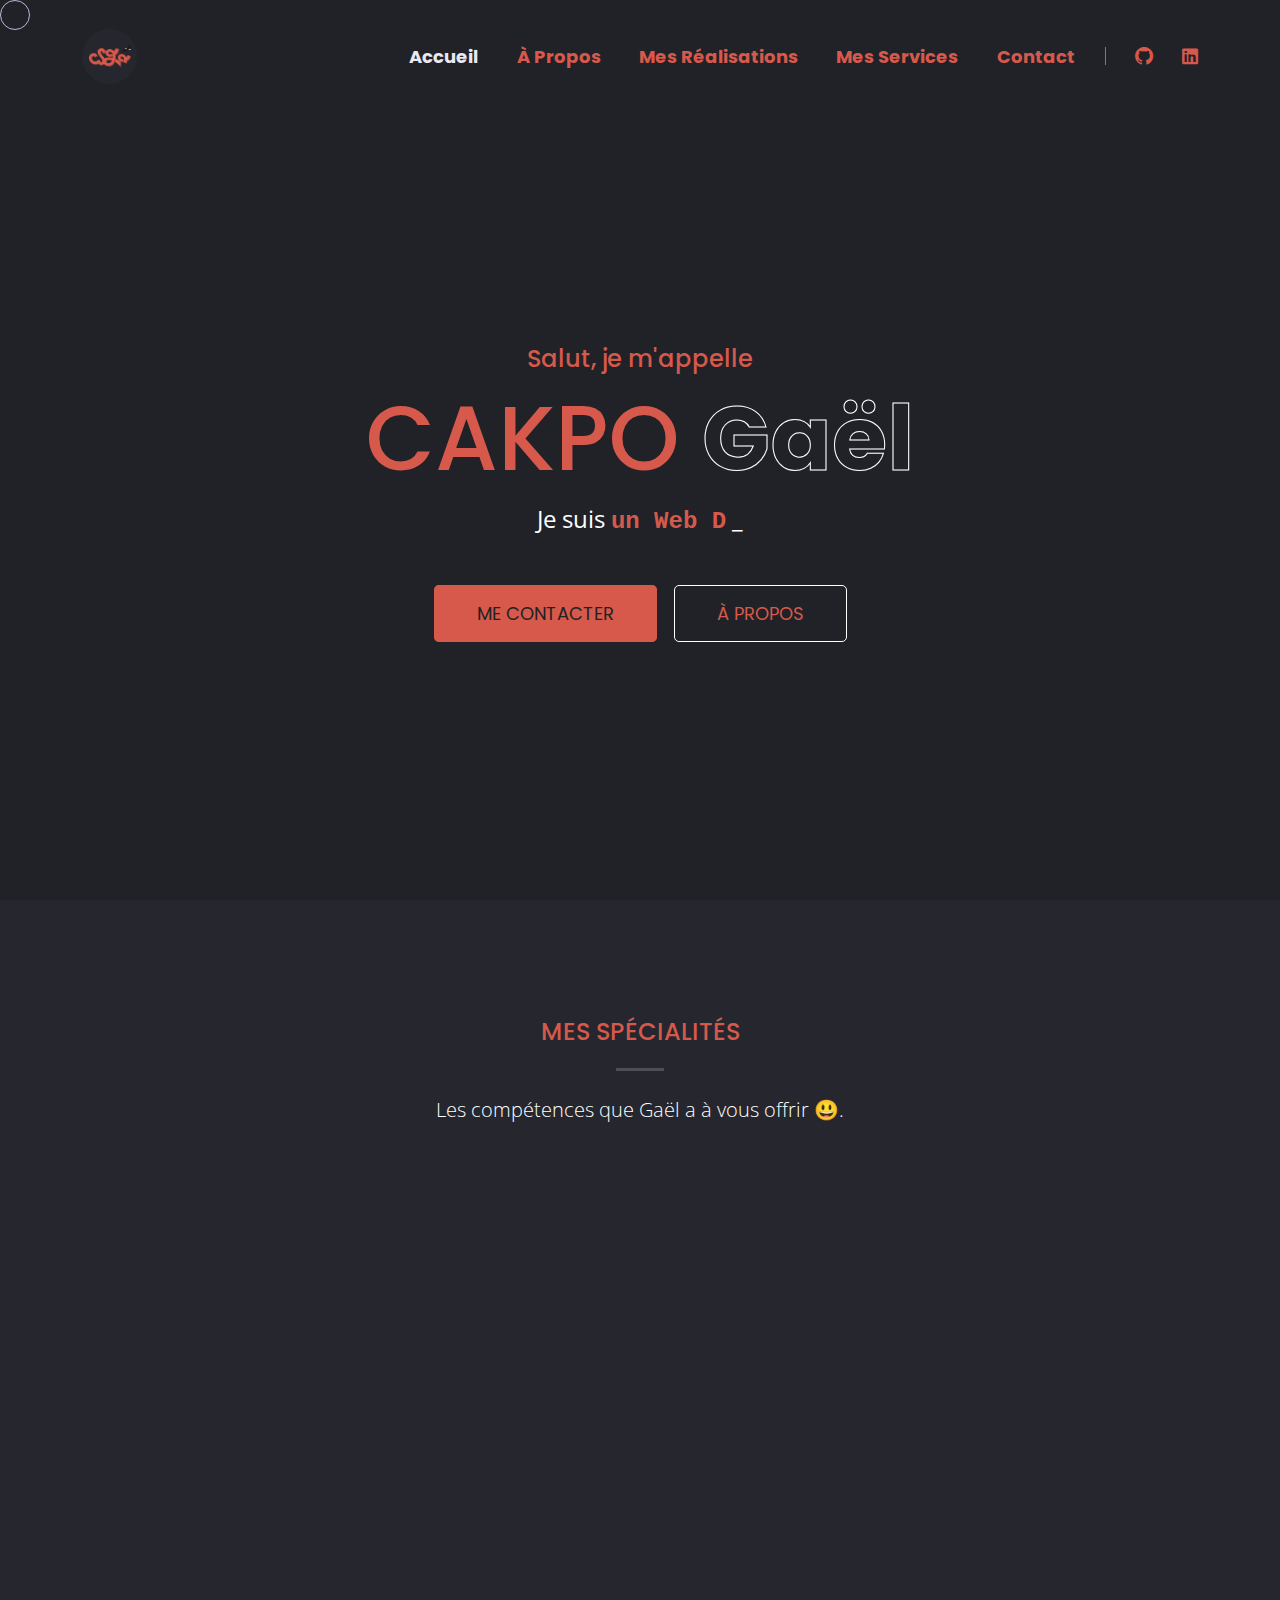
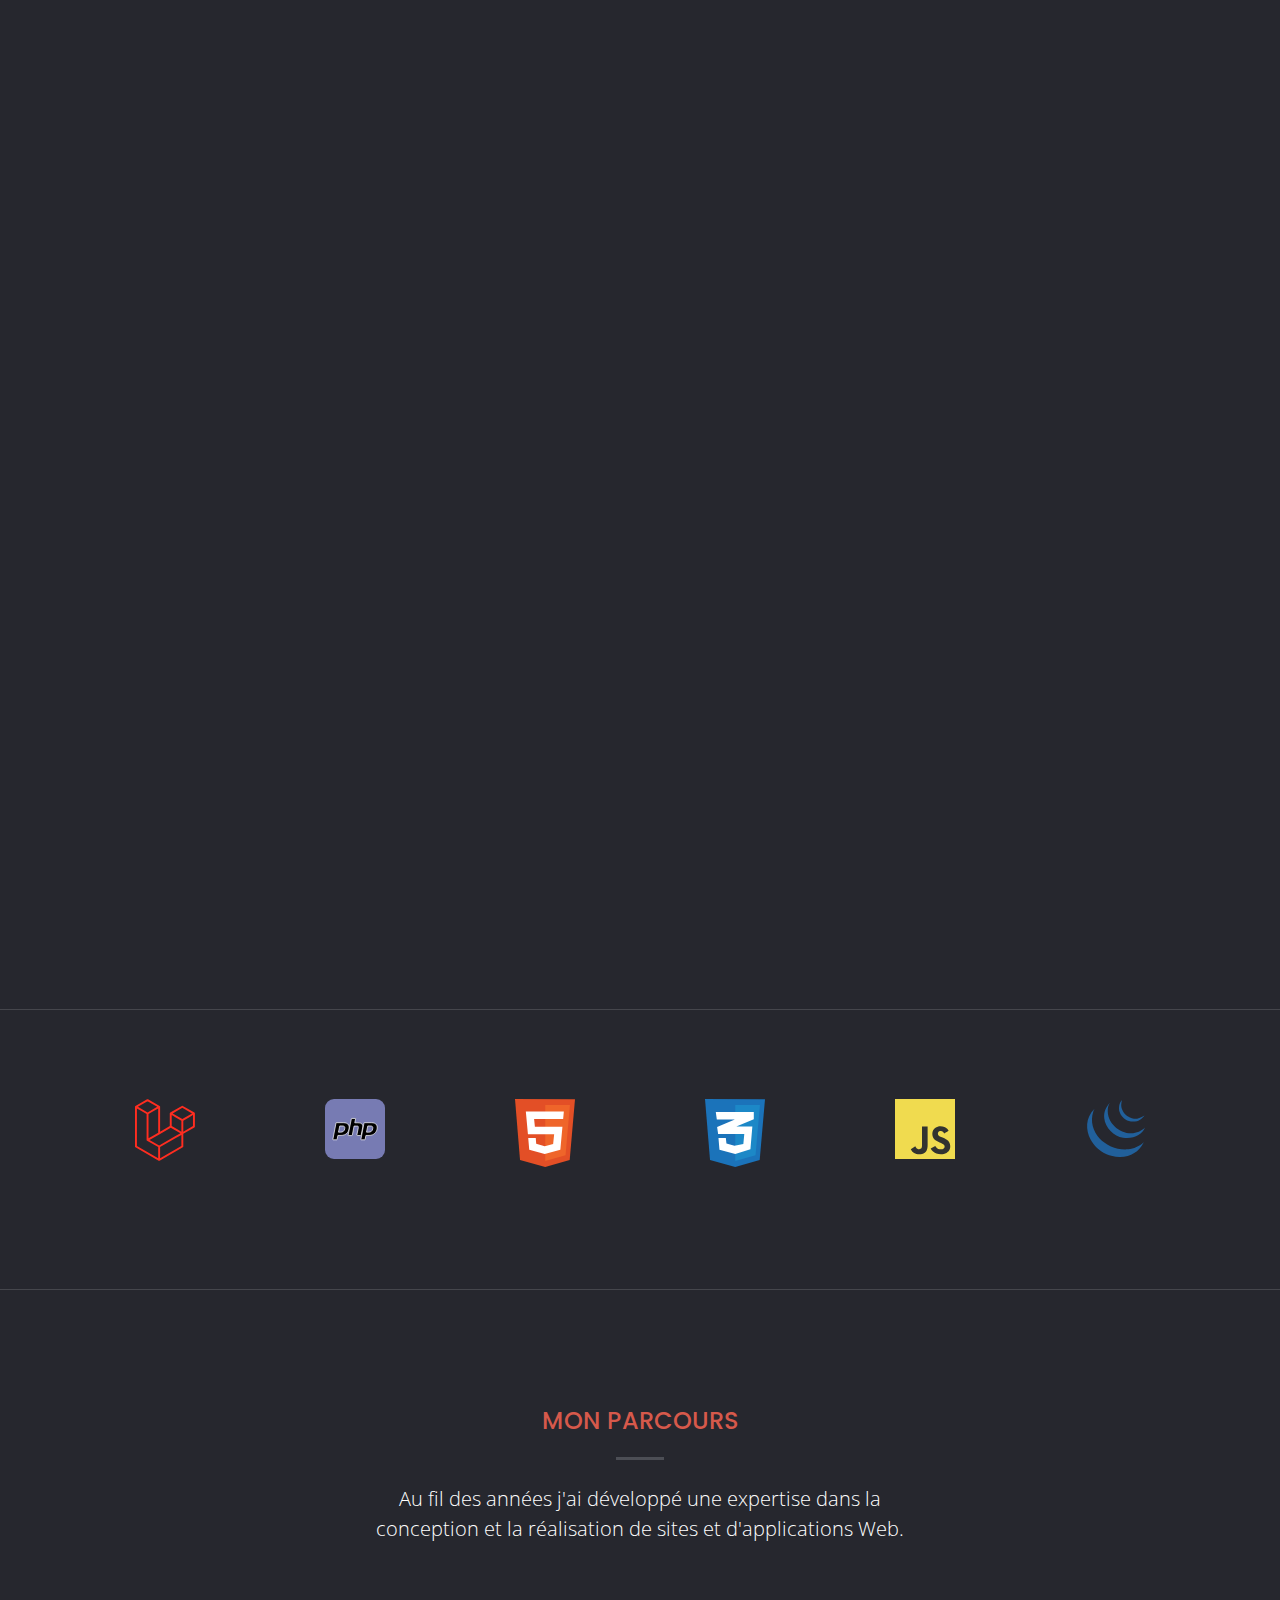
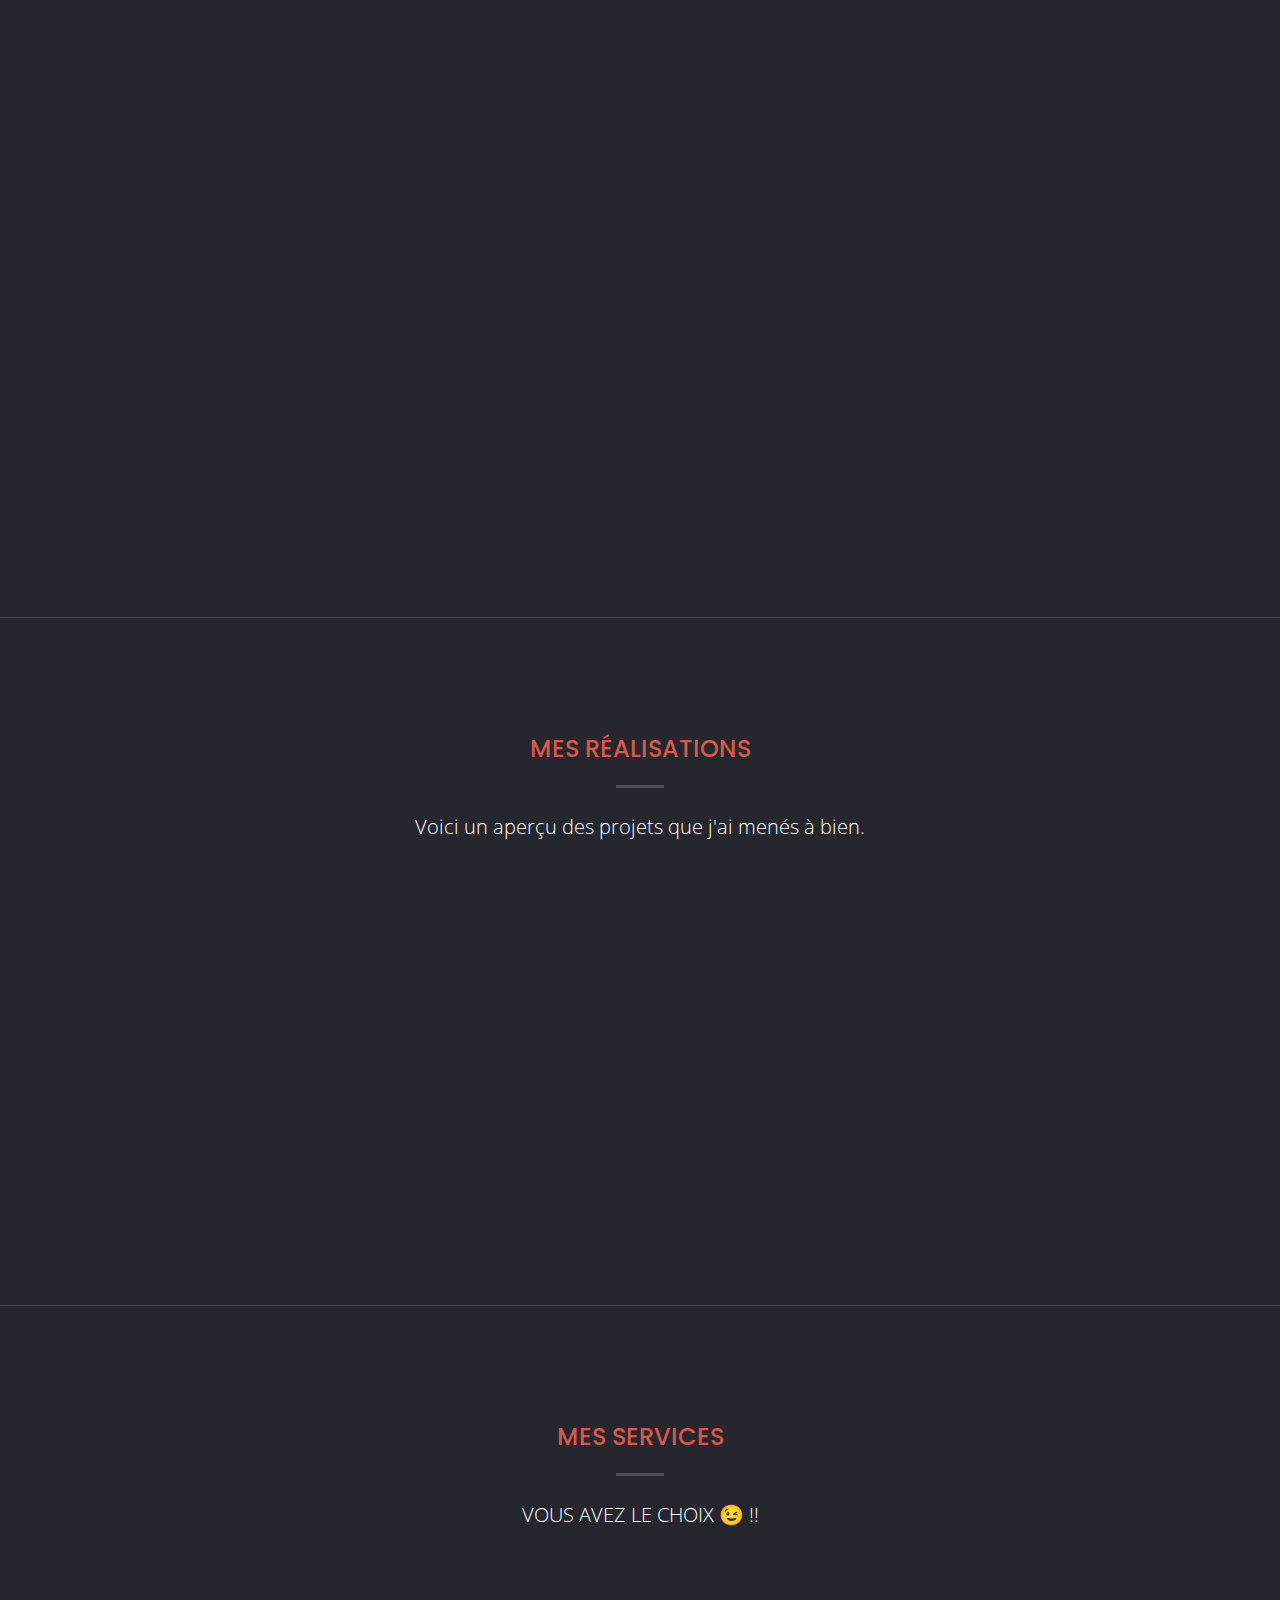
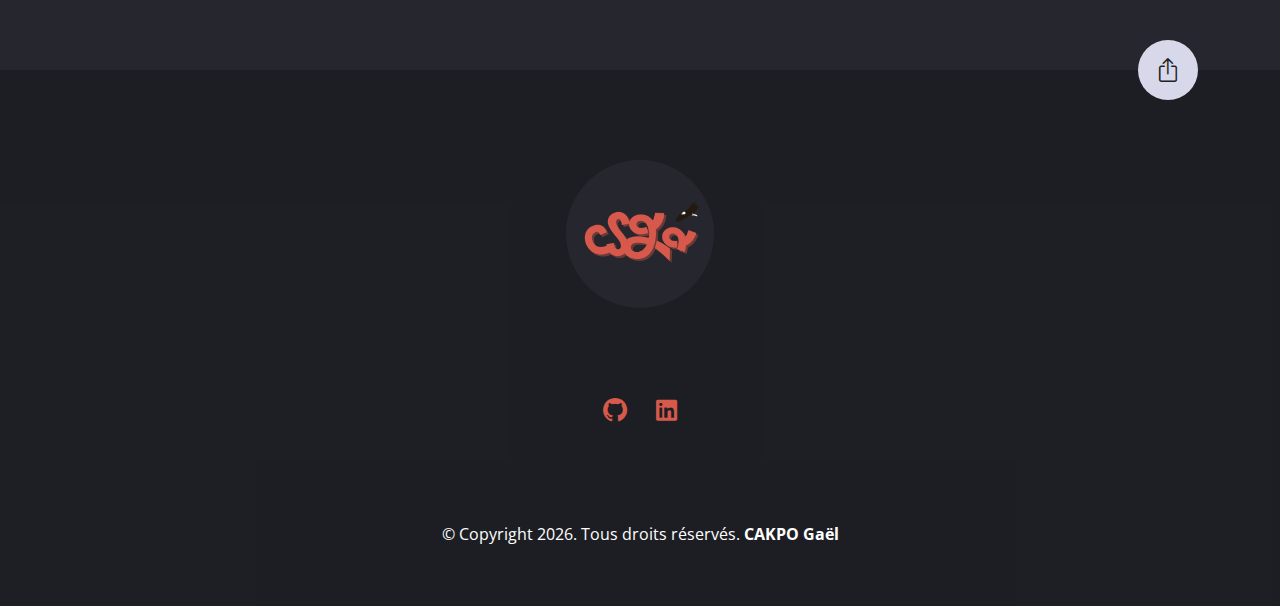
==== commit 864709bf: "maj index4" ====
--- a/index.html
+++ b/index.html
@@ -191,7 +191,7 @@
 				<div class="col-xl-6 content-block" data-aos="fade-right" data-aos-delay="400" data-aos-duration="2000">
 					<h2><span>Sur moi</span>Développeur Web Fullstack axé Back-end </h2>
 					<p>
-						Je m'appelle <strong> CAKPO Salomon Gaël Adechina </strong> , développeur <strong>Web Fullstack</strong> âgé de 24 ans avec une spécialisation en
+						Je m'appelle <strong> CAKPO Salomon Gaël Adechina </strong> , développeur <strong>Web Fullstack</strong>  avec une spécialisation en
 						 backend. Je suis plongé dans l'univers du développement depuis 2019. De nationalité
 						  béninoise, j'ai de solides bases en développement web et maîtrise la réalisation 
 						  de sites et d'applications web, de la conception jusqu'à la mise en production.  
@@ -691,10 +691,10 @@
 					<div class="form-message">
 						<p></p>
 					</div>
-					<form target="_blank" class="row g-3" id="" action="https://formsubmit.co/69d54ff0e9a8104bfe6a68fe60ac654c" method="POST">
+					<form class="row g-3" id="" action="https://formsubmit.co/69d54ff0e9a8104bfe6a68fe60ac654c" method="POST">
 
 						<input type="hidden" name="_template" value="table">
-						<input type="hidden" name="_next" value="http://127.0.0.1:5500/index.html#contact-section">
+						<input type="hidden" name="_next" value="http://kinglogz130400.github.io/Portfolio/#contact-section">
 						<div class="col-md-6">
 							<div class="input-group mb-3">
 								<label for="inputName" class="form-label visually-hidden">Nom</label>
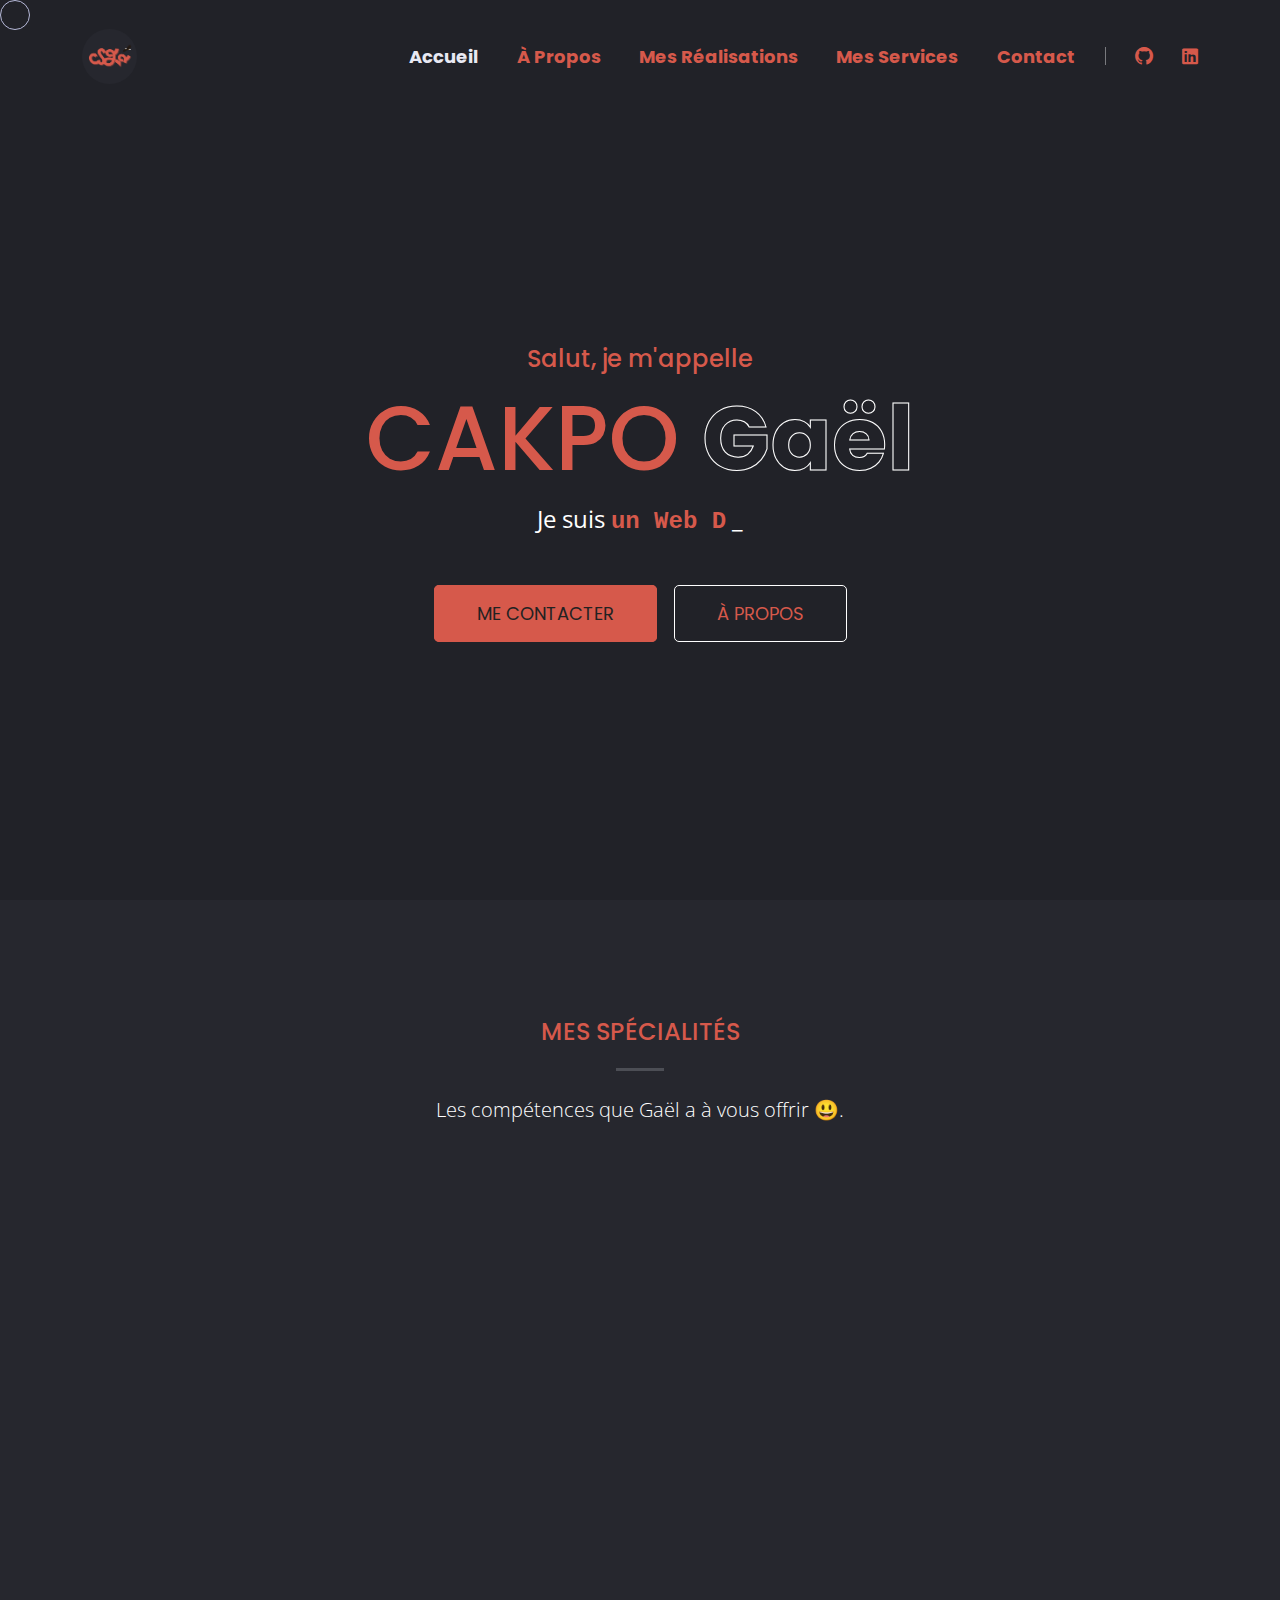
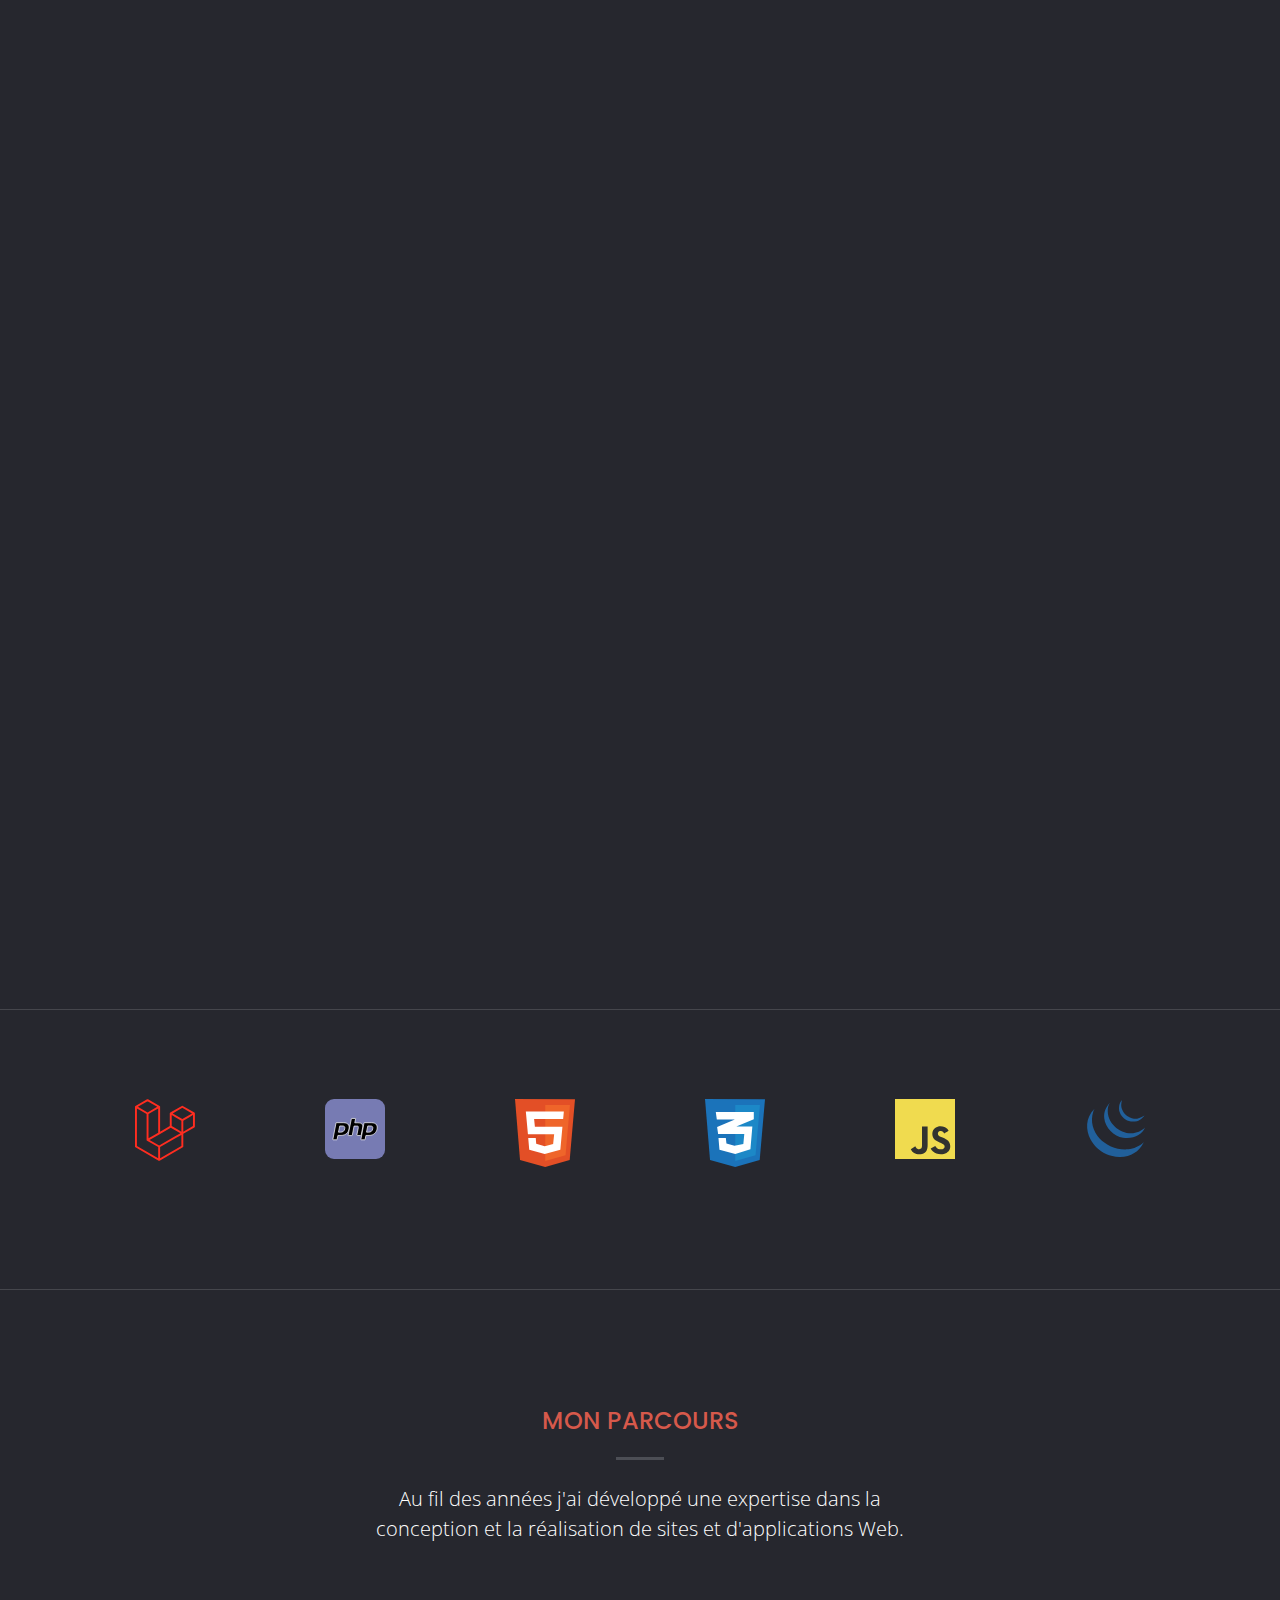
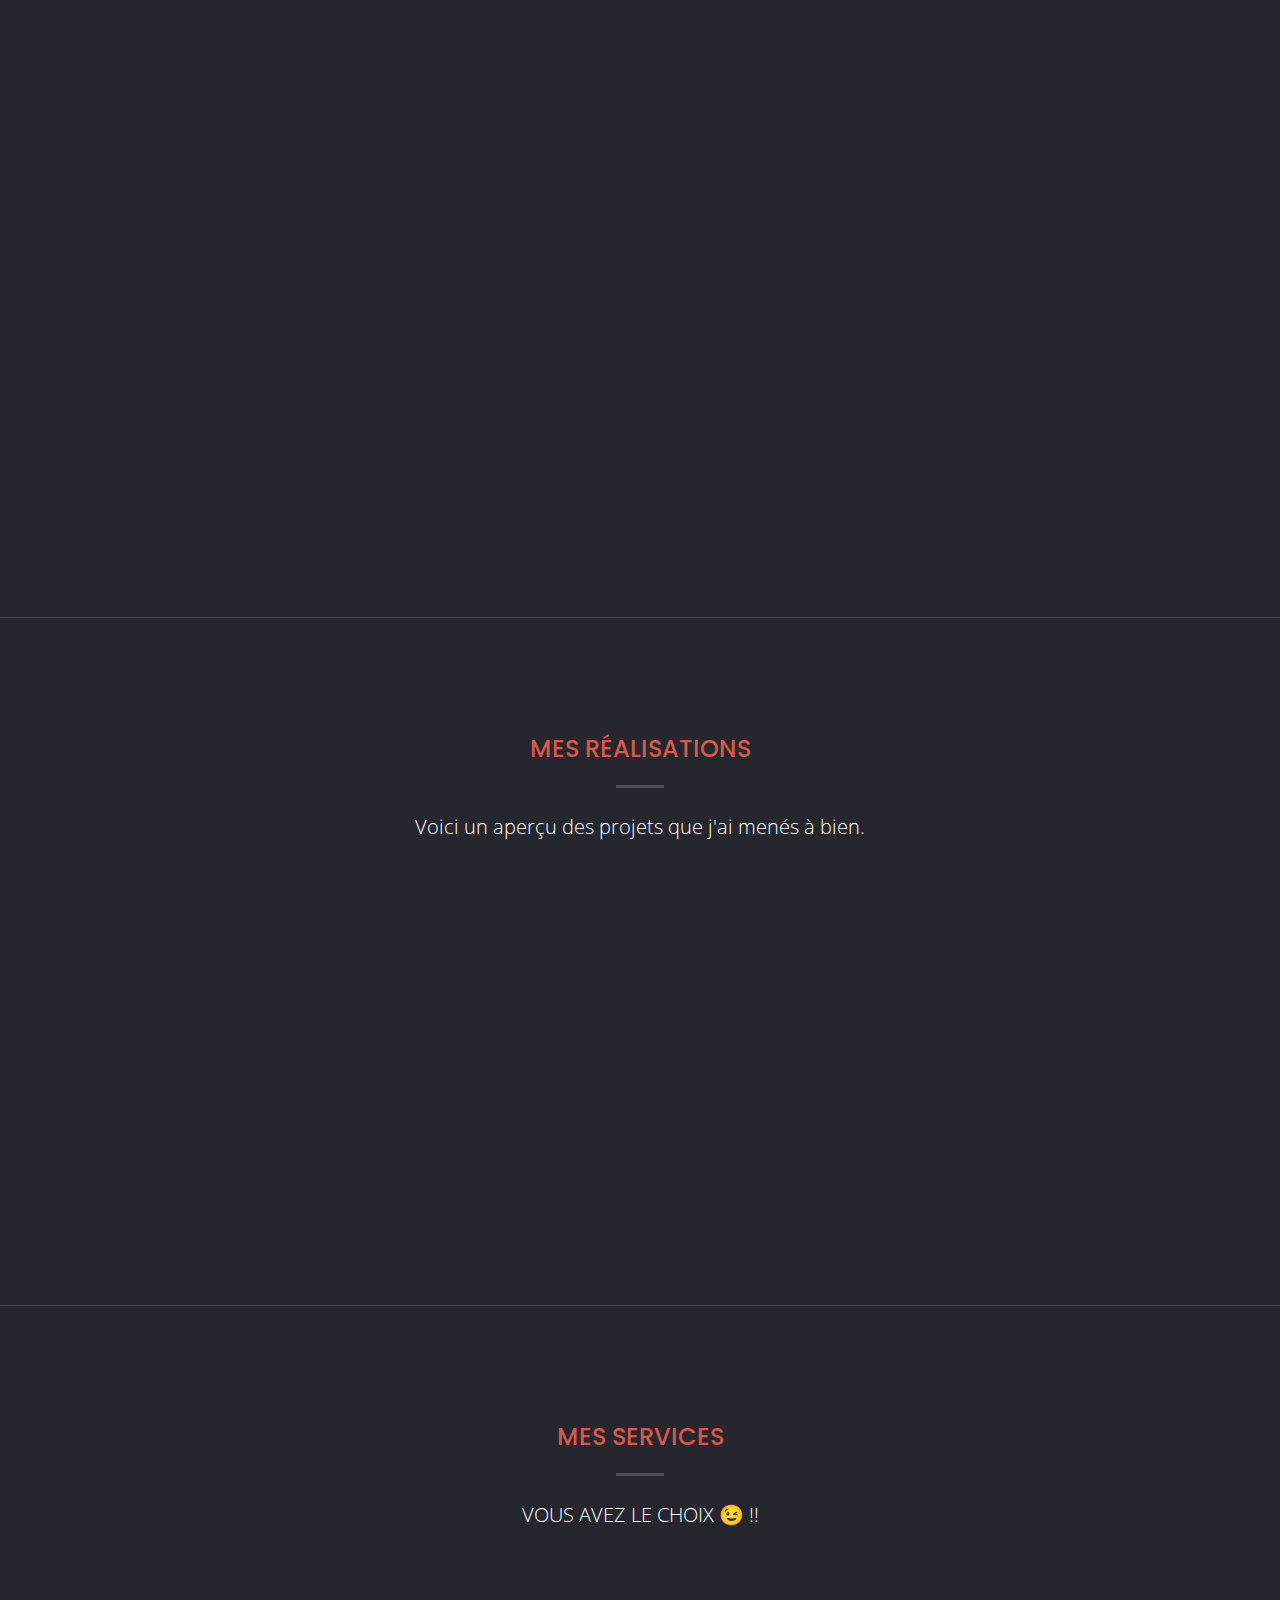
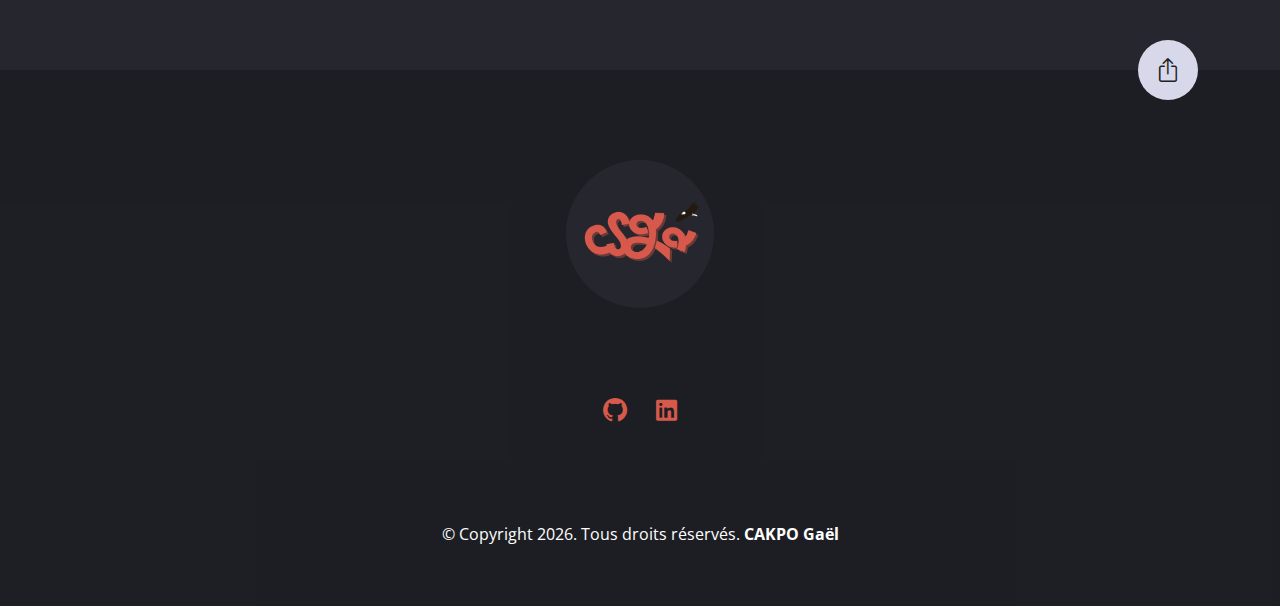
==== commit 3609f263: "maj index4" ====
--- a/index.html
+++ b/index.html
@@ -15,7 +15,7 @@
 	<meta property="og:description"
 		content="Découvrez le portfolio de Cakpo Gael, développeur web passionné et expérimenté. Explorez mes projets, compétences et expériences pour voir 
 		comment je peux apporter des solutions créatives et efficaces à vos besoins en développement web." />
-	<meta property="og:image" content="/assets/img/mypicture/marius.png" />
+	<meta property="og:image" content="/image/about-image-3.png" />
 	<meta property="og:type" content="website" />
 	<meta property="og:site_name" content="CAKPO Gaël Portfolio" />
 	<meta property="og:url" content="/" />
